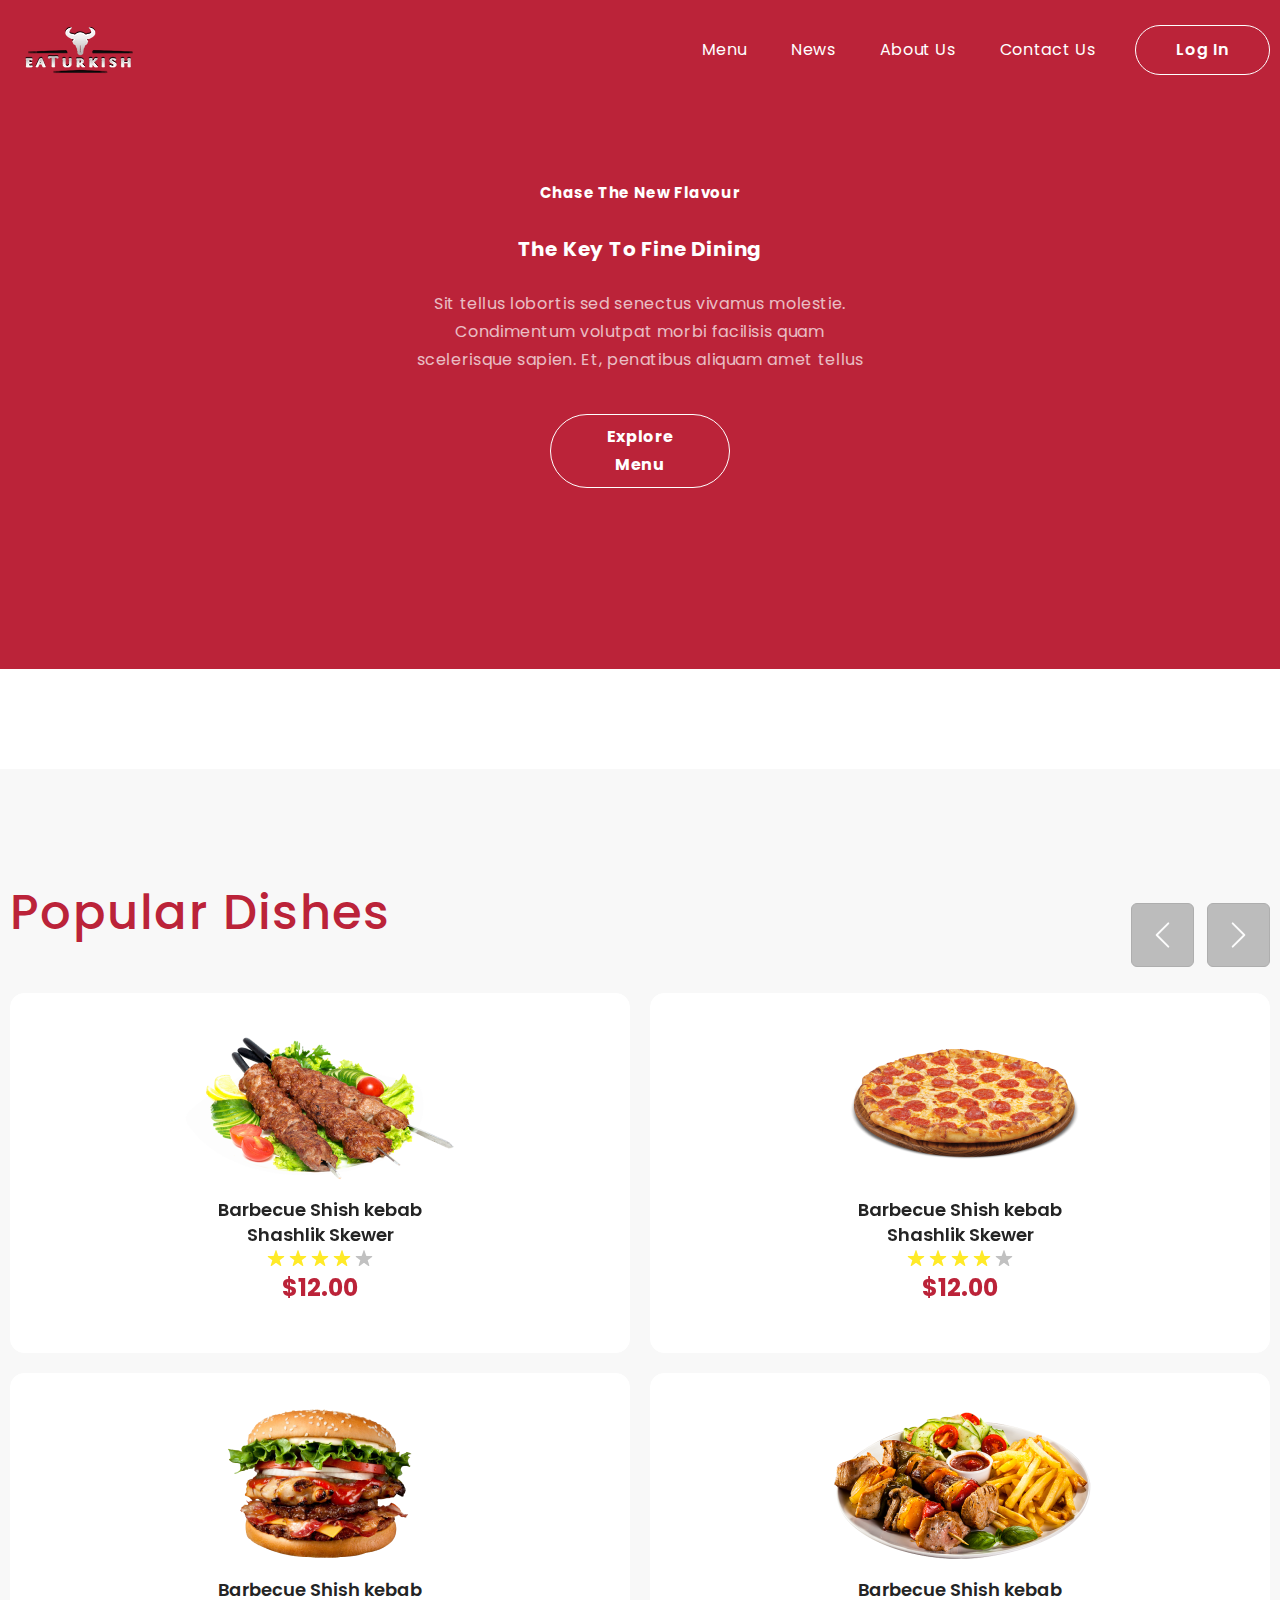
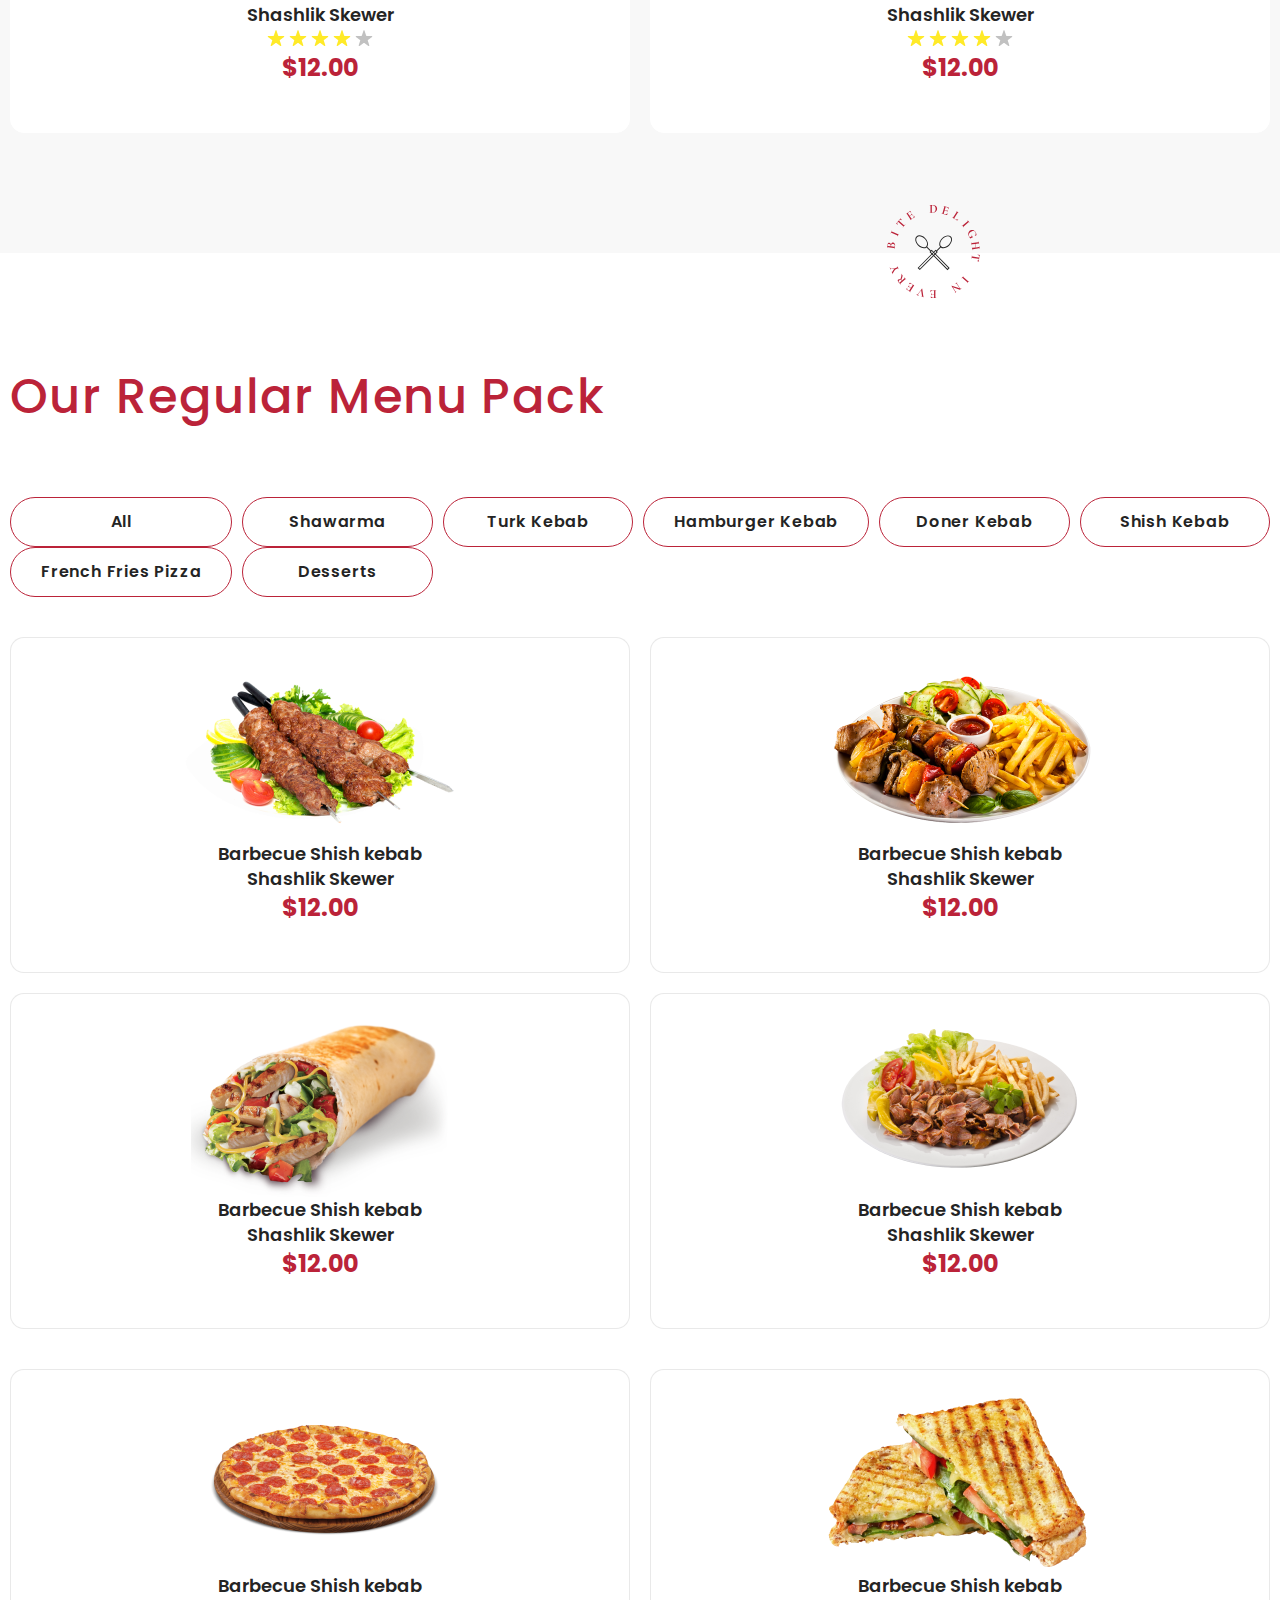
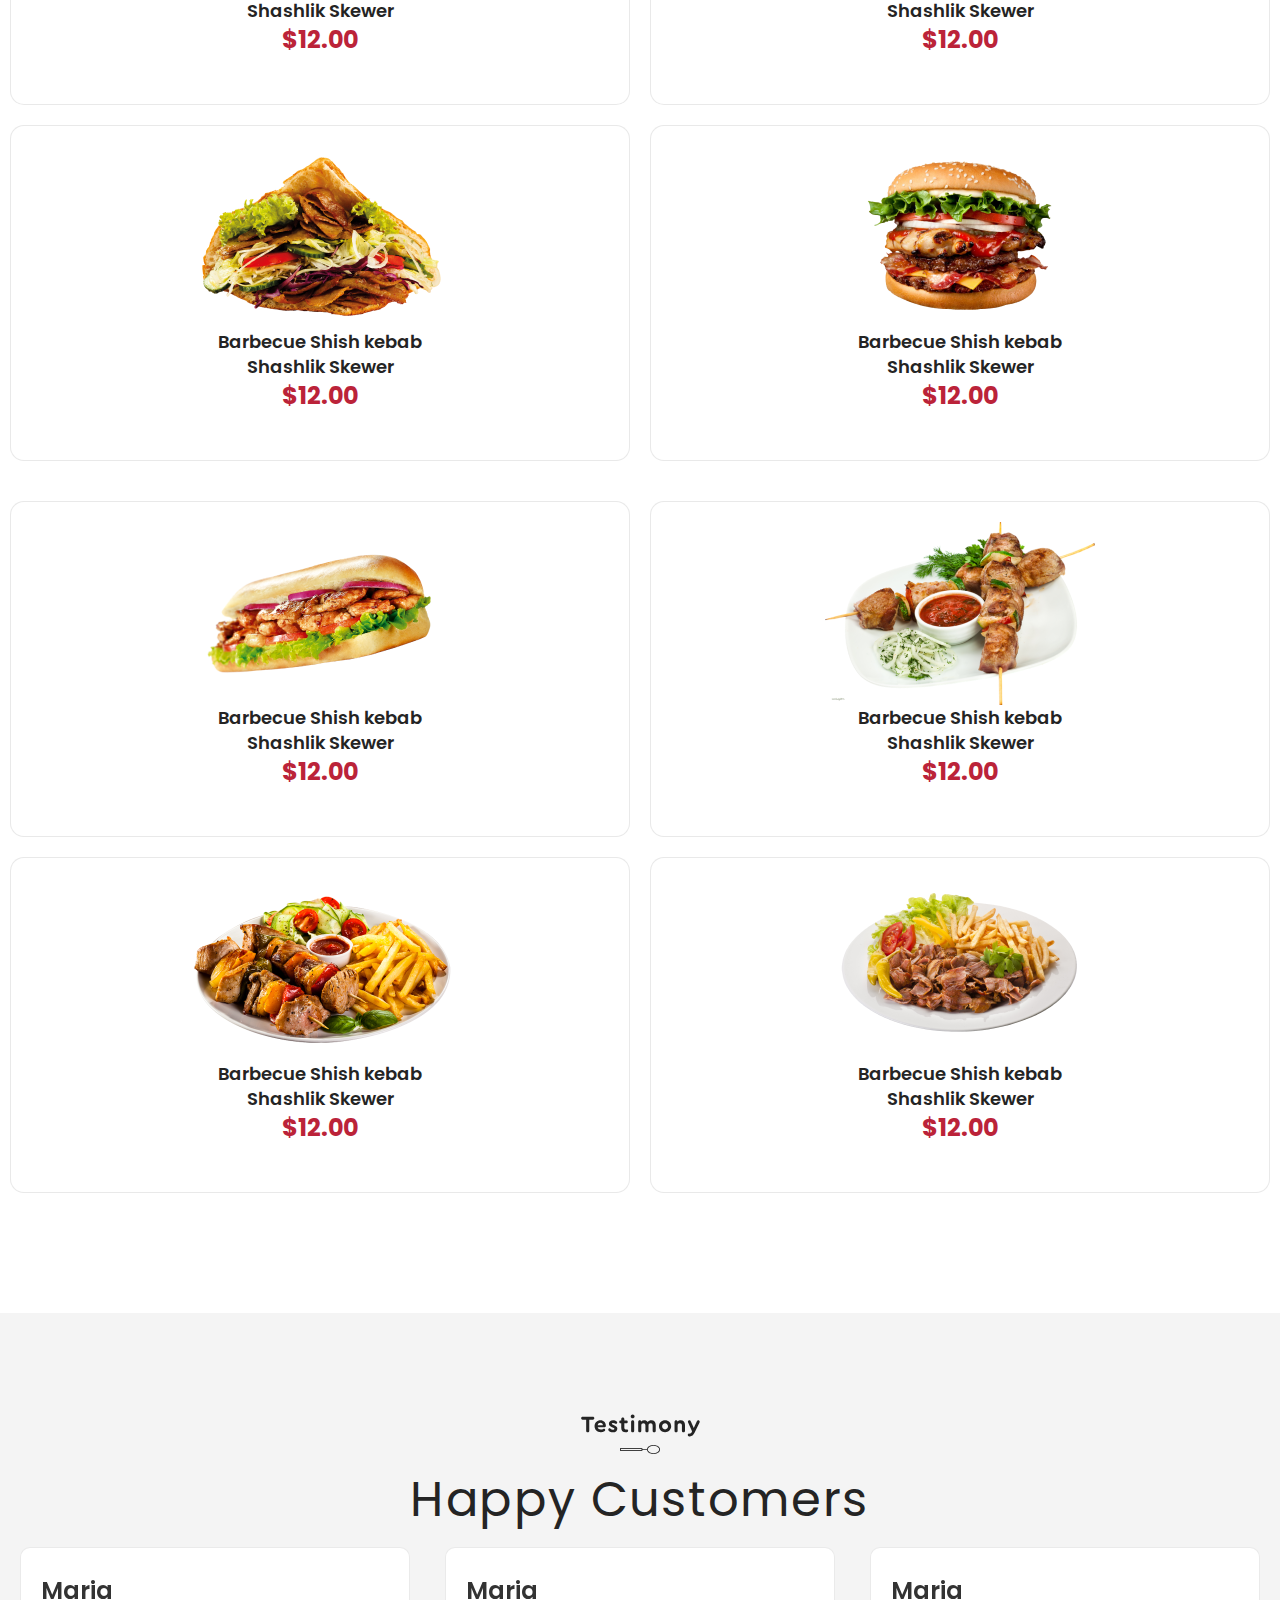
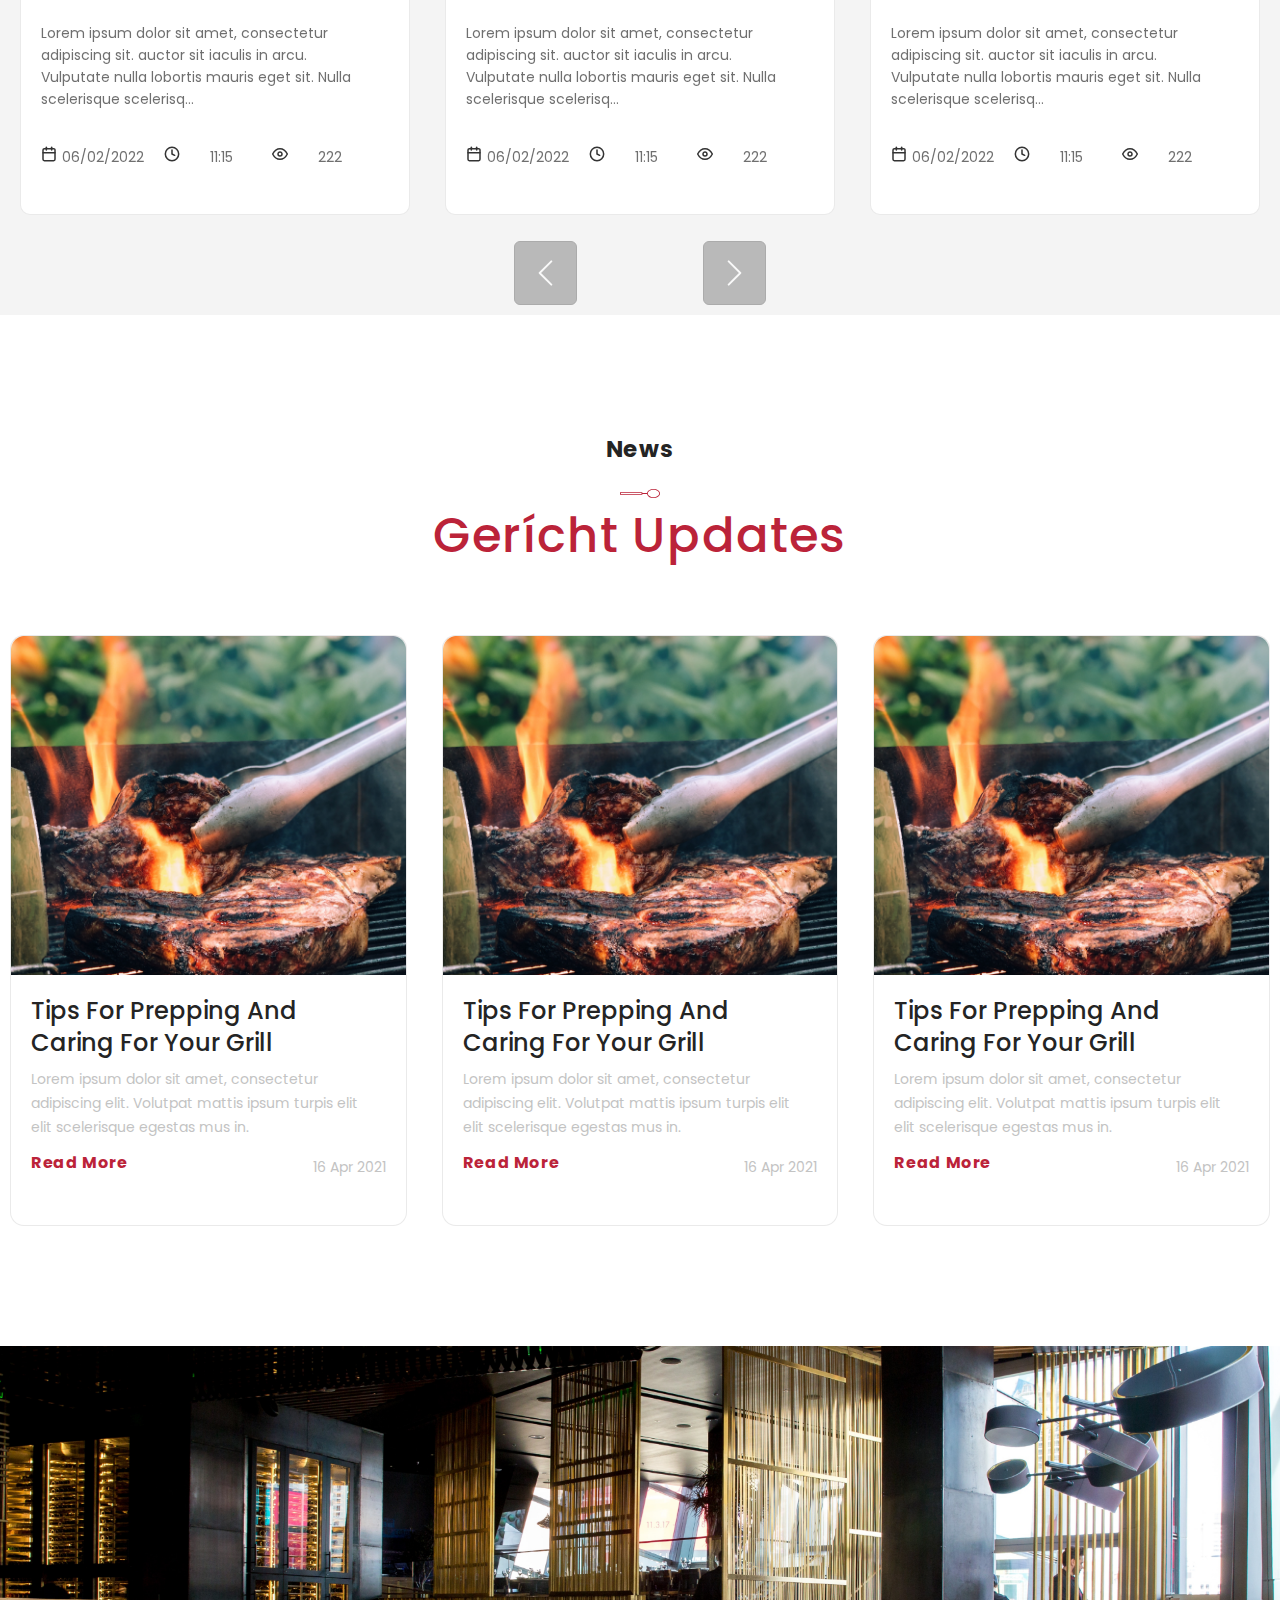
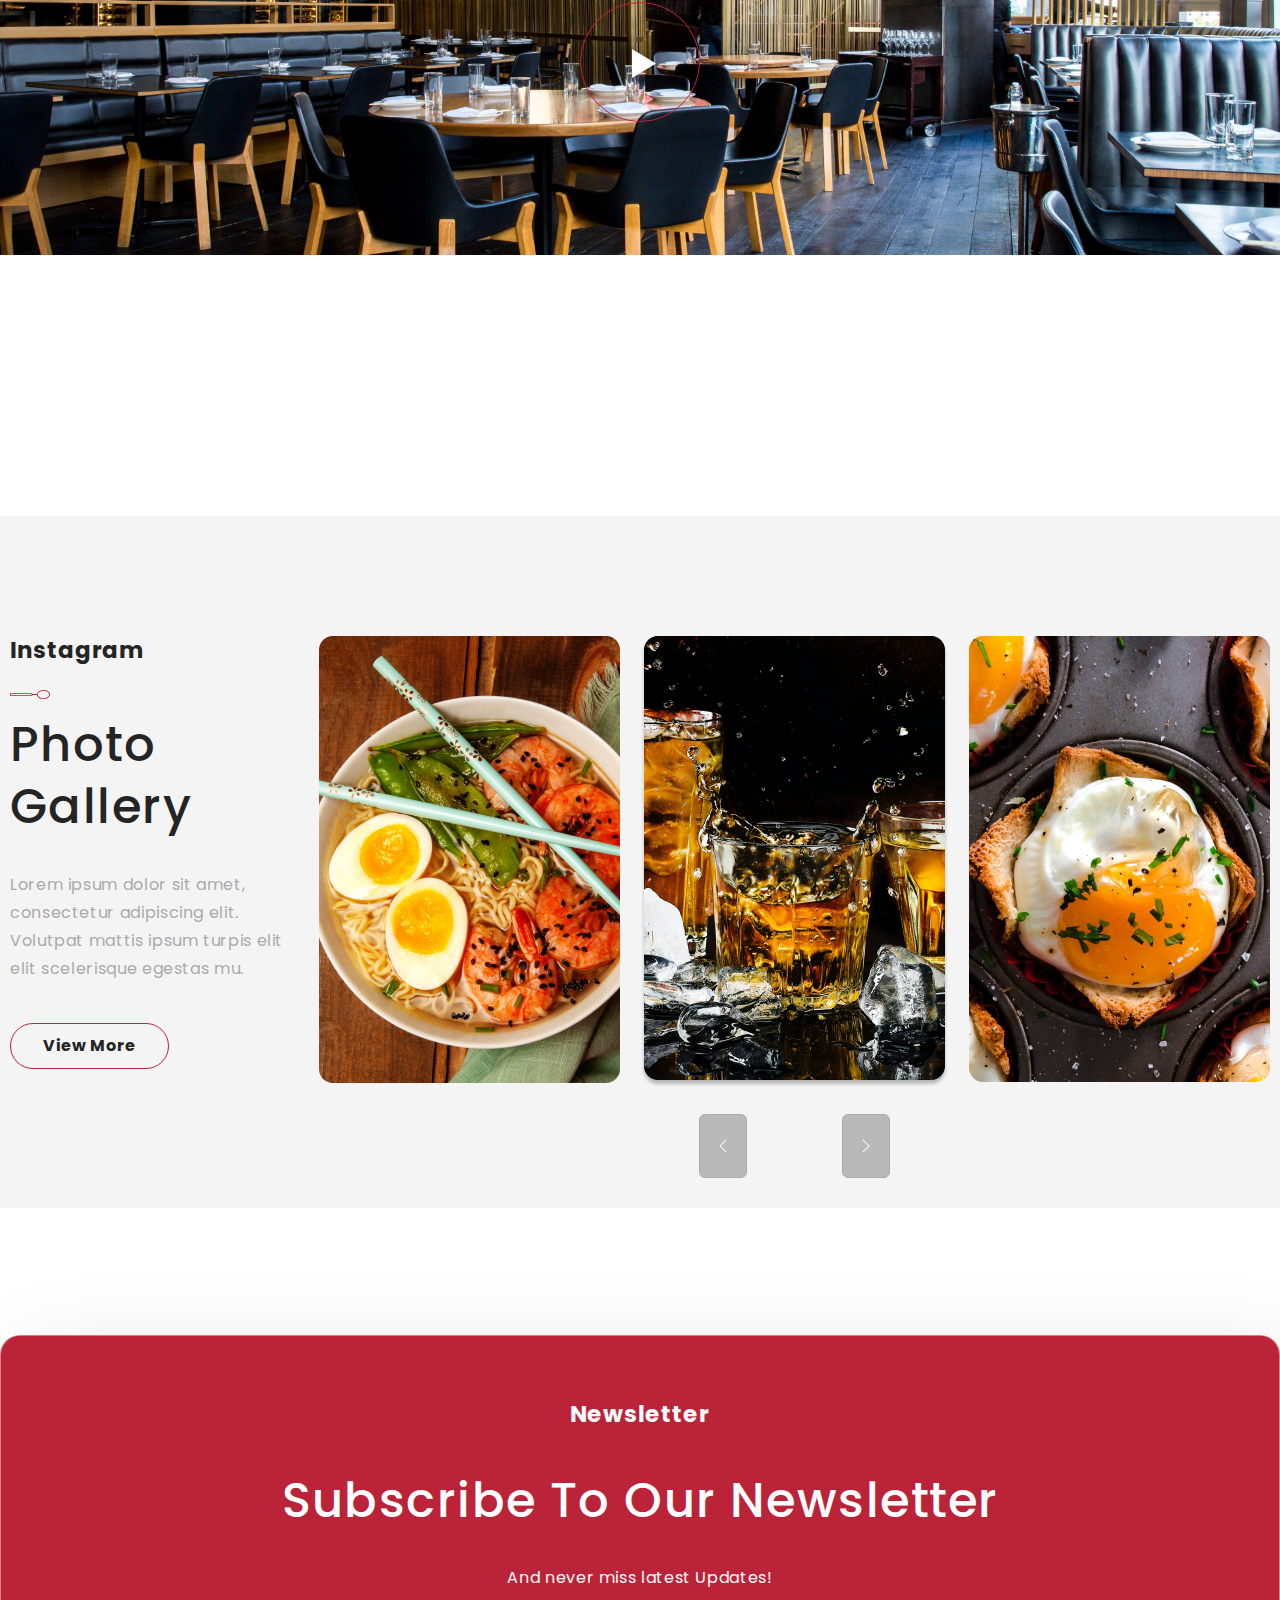
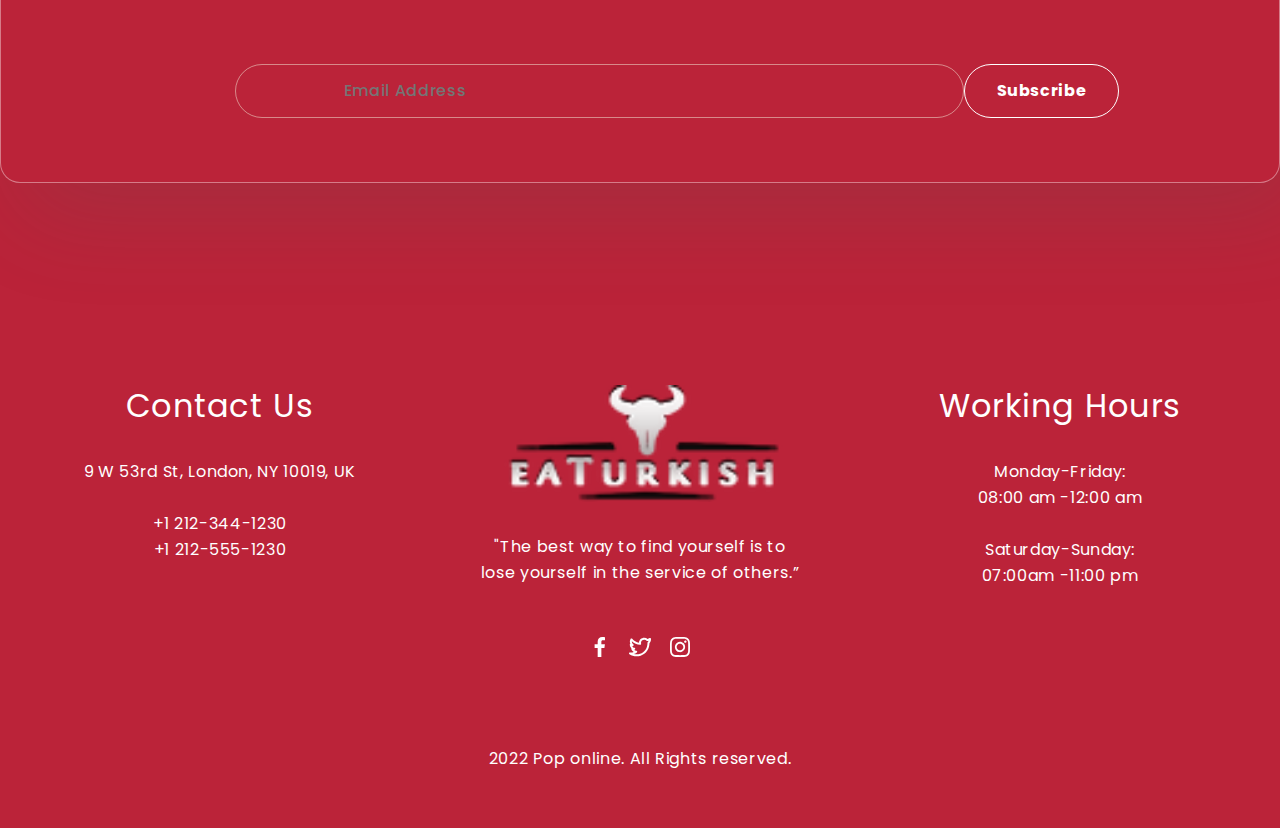
==== index.html @ dc269d5f "first commit" ====
<!DOCTYPE html>
<html lang="en">

<head>
    <meta charset="UTF-8">
    <meta http-equiv="X-UA-Compatible" content="IE=edge">
    <meta name="viewport" content="width=device-width, initial-scale=1.0">
    <title>Document</title>
    <link rel="stylesheet" href="proba/css/bootstrap.min.css">
    <link rel="stylesheet" href="css/index.css">
</head>

<body>
    <div id="loading">
        <div class="lds-roller">
            <div></div>
            <div></div>
            <div></div>
            <div></div>
            <div></div>
            <div></div>
            <div></div>
            <div></div>
        </div>
    </div>
    <header>
        <nav id="nav">
            <div class="container nav navbar-shrink">
                <div class="nav-l">
                    <a href="index.html">
                        <img src="images/logo.svg" alt="">
                    </a>
                </div>
                <div class="nav-r">
                    <div class="menus">
                        <a href="pages/menu.html">Menu</a>
                        <a href="pages/news.html">News</a>
                        <a href="pages/about.html">About Us</a>
                        <a href="pages/contact.html">Contact Us</a>
                    </div>
                    <button id="navbar-open">
                        <img src="images/menu.svg" alt="menu" />
                    </button>
                    <button class="log">Log in</button>
                </div>
                <div id="navbar-responsive">
                    <button id="navbar-close">
                        <img src="images/close.svg" alt="close">
                    </button>
                    <div class="menus-r">
                        <a href="pages/menu.html">Menu</a>
                        <a href="pages/news.html">News</a>
                        <a href="pages/about.html">About Us</a>
                        <a href="pages/contact.html">Contact Us</a>
                        <button class="log-1">Log in</button>
                    </div>
                </div>
            </div>
        </nav>
        <div class="container header">
            <div class="h-l">
                <h3>Chase the new Flavour</h3>
                <h1 class="klop">The key to Fine dining</h1>
                <p>Sit tellus lobortis sed senectus vivamus molestie. Condimentum volutpat morbi facilisis quam
                    scelerisque sapien. Et, penatibus aliquam amet tellus </p>
                <button>Explore Menu</button>
            </div>
            <div class="img-1">
                <img src="images/header.svg" alt="">
            </div>
        </div>
    </header>
    <main>
        <section class="sec-1">
            <div class="container">
                <p class="begin-sc">
                    Popular Dishes
                </p>
                <div id="carouselExampleIndicators" class="carousel slide custom-carousel" data-bs-ride="true">
                    <div class="carousel-inner">
                        <div class="carousel-item active">
                            <div class="cards">
                                <div class="card">
                                    <div class="img-2">
                                        <img src="images/card-1.png" alt="">
                                    </div>
                                    <p>Barbecue Shish kebab Shashlik Skewer</p>
                                    <div class="img-3">
                                        <img src="images/stars.svg" alt="">
                                    </div>
                                    <h1>$12.00</h1>
                                </div>
                                <div class="card">
                                    <div class="img-2">
                                        <img src="images/card-2.png" alt="">
                                    </div>
                                    <p>Barbecue Shish kebab Shashlik Skewer</p>
                                    <div class="img-3">
                                        <img src="images/stars.svg" alt="">
                                    </div>
                                    <h1>$12.00</h1>
                                </div>
                                <div class="card">
                                    <div class="img-2">
                                        <img src="images/card-3.png" alt="">
                                    </div>
                                    <p>Barbecue Shish kebab Shashlik Skewer</p>
                                    <div class="img-3">
                                        <img src="images/stars.svg" alt="">
                                    </div>
                                    <h1>$12.00</h1>
                                </div>
                                <div class="card">
                                    <div class="img-2">
                                        <img src="images/card-4.png" alt="">
                                    </div>
                                    <p>Barbecue Shish kebab Shashlik Skewer</p>
                                    <div class="img-3">
                                        <img src="images/stars.svg" alt="">
                                    </div>
                                    <h1>$12.00</h1>
                                </div>
                            </div>
                        </div>
                        <div class="carousel-item">
                            <div class="cards">
                                <div class="card">
                                    <div class="img-2">
                                        <img src="images/card-1.png" alt="">
                                    </div>
                                    <p>Barbecue Shish kebab Shashlik Skewer</p>
                                    <div class="img-3">
                                        <img src="images/stars.svg" alt="">
                                    </div>
                                    <h1>$12.00</h1>
                                </div>
                                <div class="card">
                                    <div class="img-2">
                                        <img src="images/card-2.png" alt="">
                                    </div>
                                    <p>Barbecue Shish kebab Shashlik Skewer</p>
                                    <div class="img-3">
                                        <img src="images/stars.svg" alt="">
                                    </div>
                                    <h1>$12.00</h1>
                                </div>
                                <div class="card">
                                    <div class="img-2">
                                        <img src="images/card-3.png" alt="">
                                    </div>
                                    <p>Barbecue Shish kebab Shashlik Skewer</p>
                                    <div class="img-3">
                                        <img src="images/stars.svg" alt="">
                                    </div>
                                    <h1>$12.00</h1>
                                </div>
                                <div class="card">
                                    <div class="img-2">
                                        <img src="images/card-4.png" alt="">
                                    </div>
                                    <p>Barbecue Shish kebab Shashlik Skewer</p>
                                    <div class="img-3">
                                        <img src="images/stars.svg" alt="">
                                    </div>
                                    <h1>$12.00</h1>
                                </div>
                            </div>
                        </div>
                        <div class="carousel-item">
                            <div class="cards">
                                <div class="card">
                                    <div class="img-2">
                                        <img src="images/card-1.png" alt="">
                                    </div>
                                    <p>Barbecue Shish kebab Shashlik Skewer</p>
                                    <div class="img-3">
                                        <img src="images/stars.svg" alt="">
                                    </div>
                                    <h1>$12.00</h1>
                                </div>
                                <div class="card">
                                    <div class="img-2">
                                        <img src="images/card-2.png" alt="">
                                    </div>
                                    <p>Barbecue Shish kebab Shashlik Skewer</p>
                                    <div class="img-3">
                                        <img src="images/stars.svg" alt="">
                                    </div>
                                    <h1>$12.00</h1>
                                </div>
                                <div class="card">
                                    <div class="img-2">
                                        <img src="images/card-3.png" alt="">
                                    </div>
                                    <p>Barbecue Shish kebab Shashlik Skewer</p>
                                    <div class="img-3">
                                        <img src="images/stars.svg" alt="">
                                    </div>
                                    <h1>$12.00</h1>
                                </div>
                                <div class="card">
                                    <div class="img-2">
                                        <img src="images/card-4.png" alt="">
                                    </div>
                                    <p>Barbecue Shish kebab Shashlik Skewer</p>
                                    <div class="img-3">
                                        <img src="images/stars.svg" alt="">
                                    </div>
                                    <h1>$12.00</h1>
                                </div>
                            </div>
                        </div>
                        <div class="carousel-item">
                            <div class="cards">
                                <div class="card">
                                    <div class="img-2">
                                        <img src="images/card-1.png" alt="">
                                    </div>
                                    <p>Barbecue Shish kebab Shashlik Skewer</p>
                                    <div class="img-3">
                                        <img src="images/stars.svg" alt="">
                                    </div>
                                    <h1>$12.00</h1>
                                </div>
                                <div class="card">
                                    <div class="img-2">
                                        <img src="images/card-2.png" alt="">
                                    </div>
                                    <p>Barbecue Shish kebab Shashlik Skewer</p>
                                    <div class="img-3">
                                        <img src="images/stars.svg" alt="">
                                    </div>
                                    <h1>$12.00</h1>
                                </div>
                                <div class="card">
                                    <div class="img-2">
                                        <img src="images/card-3.png" alt="">
                                    </div>
                                    <p>Barbecue Shish kebab Shashlik Skewer</p>
                                    <div class="img-3">
                                        <img src="images/stars.svg" alt="">
                                    </div>
                                    <h1>$12.00</h1>
                                </div>
                                <div class="card">
                                    <div class="img-2">
                                        <img src="images/card-4.png" alt="">
                                    </div>
                                    <p>Barbecue Shish kebab Shashlik Skewer</p>
                                    <div class="img-3">
                                        <img src="images/stars.svg" alt="">
                                    </div>
                                    <h1>$12.00</h1>
                                </div>
                            </div>
                        </div>
                    </div>
                    <button class="carousel-control-prev" type="button" data-bs-target="#carouselExampleIndicators"
                        data-bs-slide="prev">
                        <span class="carousel-control-prev-icon" aria-hidden="true"></span>
                        <span class="visually-hidden">Previous</span>
                    </button>
                    <button class="carousel-control-next" type="button" data-bs-target="#carouselExampleIndicators"
                        data-bs-slide="next">
                        <span class="carousel-control-next-icon" aria-hidden="true"></span>
                        <span class="visually-hidden">Next</span>
                    </button>
                </div>
                <img class="img-4" src="images/nimadur.svg" alt="">
        </section>
        <section class="sec-2">
            <div class="container cradds ">
                <p class="begin-sc">
                    Our Regular Menu Pack
                </p>
                <!-- <div>
                    <ul data-role="tabs" data-tabs-type="pills" data-expand="true">
                        <li><a href="#target_1">Profile</a></li>
                        <li><a href="#target_2">Editor</a></li>
                        <li><a href="#target_3">Billing</a></li>
                    </ul>
                    <div class="border bd-default no-border-top p-2">
                        <div id="_target_1">
                            A falsis, calceus altus racana.
                        </div>
                        <div id="_target_2">
                            The shield is a post-apocalyptic nanomachine.
                        </div>
                        <div id="_target_3">
                            Cream soup is just not the same without basil
                        </div>
                    </div>
                </div> -->
                <div class="tabs">
                    <button><a href="#">All</a></button>
                    <button><a href="#">Shawarma</a></button>
                    <button><a href="#">Turk Kebab</a></button>
                    <button><a href="#">Hamburger Kebab</a></button>
                    <button><a href="#">Doner kebab</a></button>
                    <button><a href="#">Shish kebab</a></button>
                    <button><a href="#">French fries Pizza</a></button>
                    <button><a href="#">Desserts</a></button>
                </div>
            </div>
            <div class="container">
                <div class="cards">
                    <div class="card card-2 ">
                        <div class="img-2">
                            <img src="images/card-1.png" alt="">
                        </div>
                        <p>Barbecue Shish kebab Shashlik Skewer</p>
                        <h1>$12.00</h1>
                    </div>
                    <div class="card card-2">
                        <div class="img-2">
                            <img src="images/card-4.png" alt="">
                        </div>
                        <p>Barbecue Shish kebab Shashlik Skewer</p>
                        <h1>$12.00</h1>
                    </div>
                    <div class="card card-2">
                        <div class="img-2">
                            <img src="images/card-5.png" alt="">
                        </div>
                        <p>Barbecue Shish kebab Shashlik Skewer</p>
                        <h1>$12.00</h1>
                    </div>
                    <div class="card card-2">
                        <div class="img-2">
                            <img src="images/card-6.png" alt="">
                        </div>
                        <p>Barbecue Shish kebab Shashlik Skewer</p>
                        <h1>$12.00</h1>
                    </div>
                </div>
                <div class="cards">
                    <div class="card card-2">
                        <div class="img-2">
                            <img src="images/card-2.png" alt="">
                        </div>
                        <p>Barbecue Shish kebab Shashlik Skewer</p>
                        <h1>$12.00</h1>
                    </div>
                    <div class="card card-2">
                        <div class="img-2">
                            <img src="images/card-7.png" alt="">
                        </div>
                        <p>Barbecue Shish kebab Shashlik Skewer</p>
                        <h1>$12.00</h1>
                    </div>
                    <div class="card card-2">
                        <div class="img-2">
                            <img src="images/card-8.png" alt="">
                        </div>
                        <p>Barbecue Shish kebab Shashlik Skewer</p>
                        <h1>$12.00</h1>
                    </div>
                    <div class="card card-2">
                        <div class="img-2">
                            <img src="images/card-3.png" alt="">
                        </div>
                        <p>Barbecue Shish kebab Shashlik Skewer</p>
                        <h1>$12.00</h1>
                    </div>
                </div>
                <div class="cards">
                    <div class="card card-2">
                        <div class="img-2">
                            <img src="images/card-9.png" alt="">
                        </div>
                        <p>Barbecue Shish kebab Shashlik Skewer</p>
                        <h1>$12.00</h1>
                    </div>
                    <div class="card card-2">
                        <div class="img-2">
                            <img src="images/card-10.png" alt="">
                        </div>
                        <p>Barbecue Shish kebab Shashlik Skewer</p>
                        <h1>$12.00</h1>
                    </div>
                    <div class="card card-2">
                        <div class="img-2">
                            <img src="images/card-4.png" alt="">
                        </div>
                        <p>Barbecue Shish kebab Shashlik Skewer</p>
                        <h1>$12.00</h1>
                    </div>
                    <div class="card card-2">
                        <div class="img-2">
                            <img src="images/card-6.png" alt="">
                        </div>
                        <p>Barbecue Shish kebab Shashlik Skewer</p>
                        <h1>$12.00</h1>
                    </div>
                </div>
            </div>
        </section>
        <section class="sec-3">
            <div class="container sdf">
                <div class="img-2">
                    <img src="images/testmony.svg" alt="">
                    <br>
                    <img src="images/loshka.png" alt="">
                </div>
                <p>Happy customers</p>
            </div>
            <div class="container">
                <div id="carouselExampleInterval" class="carousel slide custom-carousel" data-bs-ride="carousel">
                    <div class="carousel-inner">
                        <div class="carousel-item active" data-bs-interval="10000">
                            <div class="container cards-2">
                                <div class="card-3">
                                    <h1>Maria</h1>
                                    <p class="card-3__p">Lorem ipsum dolor sit amet, consectetur adipiscing sit. auctor
                                        sit iaculis in arcu.
                                        Vulputate
                                        nulla lobortis mauris eget sit. Nulla scelerisque scelerisq...</p>
                                    <div class="dates">
                                        <div>
                                            <img src="images/calendar.svg" alt="">
                                            <p>06/02/2022</p>
                                        </div>
                                        <div>
                                            <img src="images/clock.svg" alt="">
                                            <p>11:15</p>
                                        </div>
                                        <div>
                                            <img src="images/eye.svg" alt="">
                                            <p>222</p>
                                        </div>
                                    </div>
                                </div>
                                <div class="card-3">
                                    <h1>Maria</h1>
                                    <p class="card-3__p">Lorem ipsum dolor sit amet, consectetur adipiscing sit. auctor
                                        sit
                                        iaculis in
                                        arcu. Vulputate nulla lobortis mauris eget sit. Nulla scelerisque scelerisq...
                                    </p>
                                    <div class="dates">
                                        <div>
                                            <img src="images/calendar.svg" alt="">
                                            <p>06/02/2022</p>
                                        </div>
                                        <div>
                                            <img src="images/clock.svg" alt="">
                                            <p>11:15</p>
                                        </div>
                                        <div>
                                            <img src="images/eye.svg" alt="">
                                            <p>222</p>
                                        </div>
                                    </div>
                                </div>
                                <div class="card-3">
                                    <h1>Maria</h1>
                                    <p class="card-3__p">Lorem ipsum dolor sit amet, consectetur adipiscing sit. auctor
                                        sit iaculis in arcu.
                                        Vulputate
                                        nulla lobortis mauris eget sit. Nulla scelerisque scelerisq...</p>
                                    <div class="dates">
                                        <div>
                                            <img src="images/calendar.svg" alt="">
                                            <p>06/02/2022</p>
                                        </div>
                                        <div>
                                            <img src="images/clock.svg" alt="">
                                            <p>11:15</p>
                                        </div>
                                        <div>
                                            <img src="images/eye.svg" alt="">
                                            <p>222</p>
                                        </div>
                                    </div>
                                </div>
                            </div>
                        </div>
                        <div class="carousel-item" data-bs-interval="2000">
                            <div class="container cards-2">
                                <div class="card-3">
                                    <h1>Maria</h1>
                                    <p class="card-3__p">Lorem ipsum dolor sit amet, consectetur adipiscing sit. auctor
                                        sit iaculis in arcu.
                                        Vulputate
                                        nulla lobortis mauris eget sit. Nulla scelerisque scelerisq...</p>
                                    <div class="dates">
                                        <div>
                                            <img src="images/calendar.svg" alt="">
                                            <p>06/02/2022</p>
                                        </div>
                                        <div>
                                            <img src="images/clock.svg" alt="">
                                            <p>11:15</p>
                                        </div>
                                        <div>
                                            <img src="images/eye.svg" alt="">
                                            <p>222</p>
                                        </div>
                                    </div>
                                </div>
                                <div class="card-3">
                                    <h1>Maria</h1>
                                    <p class="card-3__p">Lorem ipsum dolor sit amet, consectetur adipiscing sit. auctor
                                        sit
                                        iaculis in
                                        arcu. Vulputate nulla lobortis mauris eget sit. Nulla scelerisque scelerisq...
                                    </p>
                                    <div class="dates">
                                        <div>
                                            <img src="images/calendar.svg" alt="">
                                            <p>06/02/2022</p>
                                        </div>
                                        <div>
                                            <img src="images/clock.svg" alt="">
                                            <p>11:15</p>
                                        </div>
                                        <div>
                                            <img src="images/eye.svg" alt="">
                                            <p>222</p>
                                        </div>
                                    </div>
                                </div>
                                <div class="card-3">
                                    <h1>Maria</h1>
                                    <p class="card-3__p">Lorem ipsum dolor sit amet, consectetur adipiscing sit. auctor
                                        sit iaculis in arcu.
                                        Vulputate
                                        nulla lobortis mauris eget sit. Nulla scelerisque scelerisq...</p>
                                    <div class="dates">
                                        <div>
                                            <img src="images/calendar.svg" alt="">
                                            <p>06/02/2022</p>
                                        </div>
                                        <div>
                                            <img src="images/clock.svg" alt="">
                                            <p>11:15</p>
                                        </div>
                                        <div>
                                            <img src="images/eye.svg" alt="">
                                            <p>222</p>
                                        </div>
                                    </div>
                                </div>
                            </div>
                        </div>
                        <div class="carousel-item">
                            <div class="container cards-2">
                                <div class="card-3">
                                    <h1>Maria</h1>
                                    <p class="card-3__p">Lorem ipsum dolor sit amet, consectetur adipiscing sit. auctor
                                        sit iaculis in arcu.
                                        Vulputate
                                        nulla lobortis mauris eget sit. Nulla scelerisque scelerisq...</p>
                                    <div class="dates">
                                        <div>
                                            <img src="images/calendar.svg" alt="">
                                            <p>06/02/2022</p>
                                        </div>
                                        <div>
                                            <img src="images/clock.svg" alt="">
                                            <p>11:15</p>
                                        </div>
                                        <div>
                                            <img src="images/eye.svg" alt="">
                                            <p>222</p>
                                        </div>
                                    </div>
                                </div>
                                <div class="card-3">
                                    <h1>Maria</h1>
                                    <p class="card-3__p">Lorem ipsum dolor sit amet, consectetur adipiscing sit. auctor
                                        sit
                                        iaculis in
                                        arcu. Vulputate nulla lobortis mauris eget sit. Nulla scelerisque scelerisq...
                                    </p>
                                    <div class="dates">
                                        <div>
                                            <img src="images/calendar.svg" alt="">
                                            <p>06/02/2022</p>
                                        </div>
                                        <div>
                                            <img src="images/clock.svg" alt="">
                                            <p>11:15</p>
                                        </div>
                                        <div>
                                            <img src="images/eye.svg" alt="">
                                            <p>222</p>
                                        </div>
                                    </div>
                                </div>
                                <div class="card-3">
                                    <h1>Maria</h1>
                                    <p class="card-3__p">Lorem ipsum dolor sit amet, consectetur adipiscing sit. auctor
                                        sit iaculis in arcu.
                                        Vulputate
                                        nulla lobortis mauris eget sit. Nulla scelerisque scelerisq...</p>
                                    <div class="dates">
                                        <div>
                                            <img src="images/calendar.svg" alt="">
                                            <p>06/02/2022</p>
                                        </div>
                                        <div>
                                            <img src="images/clock.svg" alt="">
                                            <p>11:15</p>
                                        </div>
                                        <div>
                                            <img src="images/eye.svg" alt="">
                                            <p>222</p>
                                        </div>
                                    </div>
                                </div>
                            </div>
                        </div>
                    </div>
                    <button class="carousel-control-prev prev" type="button" data-bs-target="#carouselExampleInterval"
                        data-bs-slide="prev">
                        <span class="carousel-control-prev-icon" aria-hidden="true"></span>
                        <span class="visually-hidden">Previous</span>
                    </button>
                    <button class="carousel-control-next next" type="button" data-bs-target="#carouselExampleInterval"
                        data-bs-slide="next">
                        <span class="carousel-control-next-icon" aria-hidden="true"></span>
                        <span class="visually-hidden">Next</span>
                    </button>
                </div>
            </div>
        </section>
        <section class="sec-4">
            <div class="container sec-4__header">
                <p>News</p>
                <div>
                    <img src="images/loshka.svg" alt="">
                </div>
                <h1>Gerícht updates</h1>
            </div>
            <div class="container cards-3">
                <div class="card-3">
                    <img src="images/card-11.png" alt="">
                    <div class="card-3__div">
                        <h1>tips for prepping and caring for your grill</h1>
                        <p>Lorem ipsum dolor sit amet, consectetur adipiscing elit. Volutpat mattis ipsum turpis elit
                            elit scelerisque egestas mus in.</p>
                        <div>
                            <a href="#">Read More</a>
                            <p>16 Apr 2021</p>
                        </div>
                    </div>
                </div>
                <div class="card-3">
                    <img src="images/card-11.png" alt="">
                    <div class="card-3__div">
                        <h1>tips for prepping and caring for your grill</h1>
                        <p>Lorem ipsum dolor sit amet, consectetur adipiscing elit. Volutpat mattis ipsum turpis elit
                            elit scelerisque egestas mus in.</p>
                        <div>
                            <a href="#">Read More</a>
                            <p>16 Apr 2021</p>
                        </div>
                    </div>
                </div>
                <div class="card-3">
                    <img src="images/card-11.png" alt="">
                    <div class="card-3__div">
                        <h1>tips for prepping and caring for your grill</h1>
                        <p>Lorem ipsum dolor sit amet, consectetur adipiscing elit. Volutpat mattis ipsum turpis elit
                            elit scelerisque egestas mus in.</p>
                        <div>
                            <a href="#">Read More</a>
                            <p>16 Apr 2021</p>
                        </div>
                    </div>
                </div>
            </div>
        </section>
        <section class="sec-5">
            <!-- Button trigger modal -->
            <div class="uhuadf">
                <button onclick="hide()" type="button" class="btn btn-primary img-play" data-bs-toggle="modal"
                    data-bs-target="#exampleModal">
                    <img src="images/Play.svg" alt="">
                </button>
            </div>

            <!-- Modal -->
            <div class="modal fade" id="exampleModal" tabindex="-1" aria-labelledby="exampleModalLabel"
                aria-hidden="true">
                <div class="modal-dialog">
                    <div class="modal-content">
                        <div class="modal-header">
                            <h1 class="modal-title fs-5" id="exampleModalLabel">Modal title</h1>
                            <button onclick="look()" type="button" class="btn-close" data-bs-dismiss="modal"
                                aria-label="Close"></button>
                        </div>
                        <div class="modal-body">
                            <img src="images/Video.png" alt="">
                        </div>
                        <div class="modal-footer">
                            <button onclick="look()" type="button" class="btn btn-secondary"
                                data-bs-dismiss="modal">Close</button>
                            <button onclick="look()" type="button" class="btn btn-primary" data-bs-dismiss="modal">Save
                                changes</button>
                        </div>
                    </div>
                </div>
            </div>
        </section>
        <section class="sec-6">
            <div class="cardisaf">
                <div class="container jnitr">
                    <div class="cardisaf-r">
                        <h4>Instagram</h4>
                        <img src="images/loshka.svg" alt="">
                        <h1>Photo Gallery</h1>
                        <p>Lorem ipsum dolor sit amet, consectetur adipiscing elit. Volutpat mattis ipsum turpis elit
                            elit scelerisque egestas mu.</p>
                        <button>View More</button>
                    </div>
                    <div class="cardisaf-l">
                        <div id="carouselExample" class="carousel slide custom-carousel">
                            <div class="carousel-inner ">
                                <div class="carousel-item active">
                                    <div class="card-img-10">
                                        <div>
                                            <img src="images/card-img-1.png" alt="">
                                            <img class="hover" src="images/Hover.svg" alt="">
                                        </div>
                                        <div>
                                            <img src="images/card-img-2.png" alt="">
                                            <img class="hover" src="images/Hover.svg" alt="">
                                        </div>
                                        <div>
                                            <img src="images/card-img-3.png" alt="">
                                            <img class="hover" src="images/Hover.svg" alt="">
                                        </div>
                                    </div>
                                </div>
                                <div class="carousel-item">
                                    <div class="card-img-10">
                                        <div>
                                            <img src="images/card-img-1.png" alt="">
                                            <img class="hover" src="images/Hover.svg" alt="">
                                        </div>
                                        <div>
                                            <img src="images/card-img-2.png" alt="">
                                            <img class="hover" src="images/Hover.svg" alt="">
                                        </div>
                                        <div>
                                            <img src="images/card-img-3.png" alt="">
                                            <img class="hover" src="images/Hover.svg" alt="">
                                        </div>
                                    </div>
                                </div>
                                <div class="carousel-item">
                                    <div class="card-img-10">
                                        <div>
                                            <img src="images/card-img-1.png" alt="">
                                            <img class="hover" src="images/Hover.svg" alt="">
                                        </div>
                                        <div>
                                            <img src="images/card-img-2.png" alt="">
                                            <img class="hover" src="images/Hover.svg" alt="">
                                        </div>
                                        <div>
                                            <img src="images/card-img-3.png" alt="">
                                            <img class="hover" src="images/Hover.svg" alt="">
                                        </div>
                                    </div>
                                </div>
                            </div>
                            <button class="carousel-control-prev prev" type="button" data-bs-target="#carouselExample"
                                data-bs-slide="prev">
                                <span class="carousel-control-prev-icon" aria-hidden="true"></span>
                                <span class="visually-hidden">Previous</span>
                            </button>
                            <button class="carousel-control-next next" type="button" data-bs-target="#carouselExample"
                                data-bs-slide="next">
                                <span class="carousel-control-next-icon" aria-hidden="true"></span>
                                <span class="visually-hidden">Next</span>
                            </button>
                        </div>
                    </div>
                </div>
            </div>
        </section>
    </main>
    <footer>
        <div class="container footer-b">
            <p>Newsletter</p>
            <h1>Subscribe to Our Newsletter</h1>
            <h4>And never miss latest Updates!</h4>
            <div>
                <input placeholder="Email Address" type="text">
                <button>Subscribe</button>
            </div>
        </div>
        <div class="footer-end">
            <div class="container jhsrgu">
                <div class="footer-card">
                    <h2>Contact Us</h2>
                    <p class="pading">9 W 53rd St, London, NY 10019, UK</p>
                    <p>+1 212-344-1230 <br>
                        +1 212-555-1230</p>
                </div>
                <div class="footer-card">
                    <img src="images/footer-logo.svg" alt="">
                    <p class="pading-2">"The best way to find yourself is to lose yourself in the service of others.”
                    </p>
                    <img src="images/Social media.svg" alt="">
                    <p class="ycgvhbj">2022 Pop online. All Rights reserved.</p>
                </div>
                <div class="footer-card">
                    <h2>Working Hours</h2>
                    <p class="pading">Monday-Friday: <br>
                        08:00 am -12:00 am</p>
                    <p>
                        Saturday-Sunday: <br>
                        07:00am -11:00 pm
                    </p>
                </div>
            </div>
        </div>
    </footer>
    <script src="main.js"></script>
    <script src="proba/js/bootstrap.bundle.min.js"></script>
</body>

</html>
---- css/index.css ----
@import url("https://fonts.googleapis.com/css2?family=Poppins&display=swap");
* {
  margin: 0;
  padding: 0;
  box-sizing: border-box;
}

a {
  text-decoration: none !important;
}

* {
  font-family: "Poppins", sans-serif;
}

nav {
  position: fixed;
  width: 100%;
  background-color: #BB2339;
  z-index: 1100000;
  padding: 25px 0;
}

.nav {
  display: flex !important;
  justify-content: space-between !important;
  align-items: center !important;
}
.nav .nav-r {
  display: flex;
  align-items: center;
}
.nav .nav-r button {
  display: flex;
  flex-direction: row;
  justify-content: center;
  align-items: center;
  padding: 10px 40px;
  font-weight: 600;
  font-size: 16px;
  line-height: 175%;
  /* identical to box height, or 28px */
  letter-spacing: 0.05em;
  text-transform: capitalize;
  color: #FFFFFF;
  background-color: transparent;
  border: 1px solid #FFFFFF;
  border-radius: 100px;
}
.nav .nav-r button:hover {
  transition: 0.5s;
  background-color: #FFFFFF;
  color: #BB2339;
}
.nav .nav-r .menus a {
  padding-right: 40px;
  font-weight: 400;
  font-size: 16px;
  line-height: 22px;
  /* identical to box height */
  letter-spacing: 0.04em;
  color: #FFFFFF;
}

#navbar-responsive {
  position: fixed;
  top: 0;
  bottom: 0;
  left: -100%;
  height: 100vh;
  width: 100%;
  flex-direction: column;
  justify-content: center;
  align-items: center;
  background-color: #BB2339;
  transition: 0.5s;
}
#navbar-responsive a {
  color: #FFFFFF;
}

@media (max-width: 772px) {
  .menus a {
    display: none;
  }
  #navbar-open {
    display: block !important;
  }
  .log-1 {
    display: none !important;
  }
}
@media (max-width: 470px) {
  .log {
    display: none !important;
  }
}
.log-1 {
  display: flex;
  flex-direction: row;
  justify-content: center;
  align-items: center;
  padding: 10px 40px;
  font-weight: 600;
  font-size: 16px;
  line-height: 175%;
  /* identical to box height, or 28px */
  letter-spacing: 0.05em;
  text-transform: capitalize;
  color: #FFFFFF;
  background-color: transparent;
  border: 1px solid #FFFFFF;
  border-radius: 100px;
}

.log-1:hover {
  transition: 0.5s;
  background-color: #FFFFFF;
  color: #BB2339;
}

#navbar-close {
  border: none;
  background: transparent;
  max-width: 48px;
  padding-left: 80%;
}

#navbar-open {
  display: none;
  border: none;
  background: transparent;
}

.menus-r {
  display: flex;
  flex-direction: column;
  align-items: center;
  justify-content: center;
}
.menus-r a {
  font-size: 50px;
  padding-bottom: 20px;
}

main {
  padding-top: 100px;
}

.footer-b {
  background: #BB2339;
  border: 1px solid rgba(255, 255, 255, 0.4);
  box-shadow: 22px 30px 95px 1px rgba(86, 86, 86, 0.2);
  border-radius: 20px;
  position: absolute;
  top: 7px;
  z-index: 987;
  right: 0;
  left: 0;
}
.footer-b img {
  width: 100% !important;
}
.footer-b p {
  padding-top: 64px;
  font-weight: 700;
  font-size: 23px;
  line-height: 130%;
  /* identical to box height, or 30px */
  letter-spacing: 0.04em;
  text-transform: capitalize;
  font-feature-settings: "tnum" on, "lnum" on;
  /* FFFFFF */
  color: #FFFFFF;
}
.footer-b h1 {
  padding: 24px 0;
  font-weight: 500;
  font-size: 48px;
  line-height: 130%;
  /* or 62px */
  letter-spacing: 0.03em;
  text-transform: capitalize;
  font-feature-settings: "tnum" on, "lnum" on;
  color: #FFFFFF;
}
.footer-b h4 {
  font-weight: 400;
  font-size: 16px;
  line-height: 175%;
  /* identical to box height, or 28px */
  letter-spacing: 0.04em;
  color: #FFFFFF;
  padding-bottom: 64px;
}
.footer-b div {
  display: flex;
  max-width: 811px;
  margin: 0 auto;
  padding-bottom: 64px;
  justify-content: space-between;
}
.footer-b div input {
  border: 1px solid rgba(245, 239, 219, 0.5);
  border-radius: 100px;
  padding: 12px 400px 12px 12px;
  font-weight: 500;
  font-size: 16px;
  line-height: 175%;
  /* identical to box height, or 28px */
  text-align: center;
  letter-spacing: 0.04em;
  text-transform: capitalize;
  font-feature-settings: "tnum" on, "lnum" on;
  /* AAAAAA */
  color: #AAAAAA;
  background-color: transparent;
}
.footer-b div button {
  background-color: transparent;
  font-weight: 700;
  font-size: 16px;
  line-height: 175%;
  /* identical to box height, or 28px */
  letter-spacing: 0.04em;
  color: #FFFFFF;
  border: 1px solid #FFFFFF;
  border-radius: 100px;
  padding: 12px 32px;
}
.footer-b div button:hover {
  background-color: #fff;
  color: #BB2339;
  transition: 0.5s;
}

footer {
  position: relative;
  padding-top: 340px;
}

.footer-b * {
  text-align: center;
}

.footer-end {
  padding-top: 317px;
  position: relative;
  background-color: #BB2339;
}
.footer-end .footer-card h2 {
  font-weight: 400;
  font-size: 32px;
  line-height: 130%;
  /* identical to box height, or 42px */
  letter-spacing: 0.04em;
  text-transform: capitalize;
  font-feature-settings: "tnum" on, "lnum" on;
  color: #FFFFFF;
}
.footer-end .footer-card p {
  font-weight: 400;
  font-size: 16px;
  line-height: 26px;
  /* or 162% */
  letter-spacing: 0.04em;
  color: #FFFFFF;
}

.jhsrgu {
  display: grid;
  grid-template-columns: repeat(3, 1fr);
}

.footer-end * {
  text-align: center;
}

.pading {
  padding: 24px 0 10px;
}

.pading-2 {
  padding: 32px 47px;
}

.ycgvhbj {
  padding: 87px 0 40px;
}

@media (max-width: 800px) {
  .footer-b div {
    flex-direction: column;
    text-align: center;
  }
  .footer-b div input {
    width: 100%;
    padding: 0;
  }
  .footer-b div button {
    width: 144px;
    max-width: 144px;
    margin: 20px auto 0;
  }
  .jhsrgu {
    display: grid;
    grid-template-columns: repeat(2, 1fr) !important;
  }
}
@media (max-width: 600px) {
  .jhsrgu {
    grid-template-columns: 1fr !important;
  }
}
.container {
  max-width: 1300px !important;
  margin: 0 auto !important;
  padding: 0 10px !important;
}

header {
  background-color: #BB2339;
}
header .header {
  padding: 183px 0 137px !important;
  display: flex;
  justify-content: space-between;
  align-items: center;
}
header .header .h-l h3 {
  font-weight: 700;
  font-size: 23px;
  line-height: 130%;
  /* identical to box height, or 30px */
  letter-spacing: 0.04em;
  text-transform: capitalize;
  font-feature-settings: "tnum" on, "lnum" on;
  color: #FFFFFF;
}
header .header .h-l h1 {
  padding: 25px 0 20px;
  font-weight: 700;
  font-size: 90px;
  line-height: 130%;
  /* or 117px */
  letter-spacing: 0.04em;
  text-transform: capitalize;
  color: #FFFFFF;
}
header .header .h-l p {
  max-width: 453px;
  font-weight: 400;
  font-size: 16px;
  line-height: 175%;
  /* or 28px */
  letter-spacing: 0.04em;
  color: #FFFFFF;
  opacity: 0.7;
  padding-bottom: 40px;
}
header .header .h-l button {
  display: flex;
  flex-direction: column;
  justify-content: center;
  align-items: center;
  padding: 8px 32px;
  background: transparent;
  border: 1px solid #FFFFFF;
  border-radius: 100px;
  font-weight: 700;
  font-size: 16px;
  line-height: 175%;
  /* identical to box height, or 28px */
  letter-spacing: 0.04em;
  color: #FFFFFF;
}
header .header .h-l button:hover {
  transition: 0.5s;
  background-color: #fff;
  color: #BB2339;
}

.sec-1 {
  padding: 120px 0;
  background: #F8F8F8;
  position: relative;
}

.begin-sc {
  font-weight: 500;
  font-size: 48px;
  line-height: 48px;
  /* identical to box height */
  letter-spacing: 0.03em;
  text-transform: capitalize;
  font-feature-settings: "tnum" on, "lnum" on;
  /* qizil */
  color: #BB2339;
}

.cards {
  display: grid;
  grid-template-columns: repeat(4, 1fr);
  grid-column-gap: 20px;
  padding-top: 40px;
}
.cards .card {
  padding: 20px 20px 40px;
  background: #FFFFFF;
  border-color: #FFFFFF;
  border-radius: 14px;
}
.cards .card p {
  font-weight: 600;
  font-size: 18px;
  line-height: 25px;
  color: #242424;
  max-width: 270px;
}
.cards .card h1 {
  font-weight: 700;
  font-size: 24px;
  line-height: 33px;
  color: #BB2339;
}
.cards .card * {
  text-align: center;
}

.custom-carousel .carousel-indicators [data-bs-target] {
  width: 30px;
  height: 30px;
  border: 1px solid transparent;
  border-radius: 10px 10px;
  transition: opacity 0.6s ease, width 0.5s ease;
}
.custom-carousel .carousel-indicators .active {
  width: 100px;
  opacity: 1;
}
.custom-carousel .carousel-control-next,
.custom-carousel .carousel-control-prev {
  top: -50px;
  bottom: auto;
  padding: 15px;
  width: 5%;
  border: 1px solid #646464;
  background-color: grey;
  border-radius: 6px;
}
.custom-carousel .carousel-control-next span,
.custom-carousel .carousel-control-prev span {
  color: #000;
}
.custom-carousel .carousel-control-next {
  right: 0;
}
.custom-carousel .carousel-control-prev {
  left: auto;
  right: 6%;
}

.img-4 {
  position: absolute;
  right: 300px;
  bottom: -45px;
  top: auto;
}

.cradds {
  padding: 120px 0;
}

.card-2 {
  background: #FFFFFF;
  border: 1px solid rgba(36, 36, 36, 0.1) !important;
  border-radius: 14px;
}

.tabs {
  padding-top: 60px;
  display: grid;
  grid-template-columns: repeat(8, 1fr);
  grid-column-gap: 10px;
}
.tabs button {
  border: 1px solid #BB2339;
  border-radius: 100px;
  background-color: transparent;
  padding: 10px 30px;
}
.tabs button a {
  white-space: nowrap;
  font-weight: 600;
  font-size: 16px;
  line-height: 175%;
  letter-spacing: 0.05em;
  text-transform: capitalize;
  color: #242424;
}
.tabs button:hover {
  background: #BB2339;
  /* qizil */
  transition: 0.5s;
  border: 1px solid #BB2339;
  border-radius: 100px;
}
.tabs button:hover a {
  color: #FFFFFF;
  transition: 0.5s;
}

.sdf * {
  text-align: center;
}

.sdf p {
  padding-top: 8px;
  font-weight: 400;
  font-size: 48px;
  line-height: 130%;
  /* or 62px */
  letter-spacing: 0.03em;
  text-transform: capitalize;
  font-feature-settings: "tnum" on, "lnum" on;
  color: #242424;
}

.sec-3 {
  padding: 100px 0;
  background: #F4F4F4;
}

.sec-2 {
  padding: 120px 0;
}

.cards-2 {
  display: grid;
  grid-template-columns: repeat(3, 1fr);
  grid-column-gap: 35px;
  padding-top: 60px;
}

.card-3 {
  background: #FFFFFF;
  border: 1px solid rgba(51, 51, 51, 0.1);
  border-radius: 10px;
  padding: 30px 50px 30px 20px;
}
.card-3 .card-3__p {
  padding: 10px 0 20px;
}
.card-3 p {
  font-weight: 400;
  font-size: 14px;
  line-height: 22px;
  /* or 157% */
  color: #333333;
  opacity: 0.7;
  max-width: 340px;
}
.card-3 h1 {
  font-weight: 600;
  font-size: 24px;
  line-height: 26px;
  /* identical to box height, or 108% */
  color: #333333;
}
.card-3 .dates {
  display: grid;
  grid-template-columns: repeat(3, 1fr);
  grid-column-gap: 20px;
}
.card-3 .dates div {
  display: grid;
  grid-template-columns: repeat(2, 1fr);
  grid-column-gap: 5px;
}

.next,
.prev {
  top: auto !important;
  bottom: -90px !important;
  padding: 15px;
  width: 5%;
  border: 1px solid #646464;
  background-color: black;
  border-radius: 6px;
}
.next span,
.prev span {
  color: #000;
}

.next {
  right: 40% !important;
}

.prev {
  left: 40% !important;
}

.sec-4 {
  padding: 120px 0;
}
.sec-4 .sec-4__header * {
  text-align: center;
}
.sec-4 .sec-4__header p {
  font-weight: 700;
  font-size: 23px;
  line-height: 130%;
  /* identical to box height, or 30px */
  letter-spacing: 0.04em;
  text-transform: capitalize;
  font-feature-settings: "tnum" on, "lnum" on;
  color: #242424;
}
.sec-4 .sec-4__header h1 {
  font-weight: 500;
  font-size: 48px;
  line-height: 130%;
  /* or 62px */
  letter-spacing: 0.03em;
  text-transform: capitalize;
  font-feature-settings: "tnum" on, "lnum" on;
  /* qizil */
  color: #BB2339;
}
.sec-4 .cards-3 {
  display: grid;
  grid-template-columns: repeat(3, 1fr);
  grid-column-gap: 35px;
  padding-top: 60px !important;
}
.sec-4 .cards-3 .card-3 {
  border-radius: 14px;
  padding: 0;
}
.sec-4 .cards-3 .card-3 img {
  width: 100% !important;
}
.sec-4 .cards-3 .card-3 .card-3__div {
  padding: 20px 20px 30px;
}
.sec-4 .cards-3 .card-3 .card-3__div h1 {
  font-weight: 500;
  font-size: 24px;
  line-height: 32px;
  /* or 133% */
  text-transform: capitalize;
  font-feature-settings: "tnum" on, "lnum" on;
  color: #242424;
}
.sec-4 .cards-3 .card-3 .card-3__div p {
  font-weight: 400;
  font-size: 14px;
  line-height: 24px;
  /* or 171% */
  /* AAAAAA */
  color: #AAAAAA;
}
.sec-4 .cards-3 .card-3 .card-3__div a {
  font-weight: 700;
  font-size: 16px;
  line-height: 16px;
  /* identical to box height */
  letter-spacing: 0.04em;
  /* qizil */
  color: #BB2339;
}
.sec-4 .cards-3 .card-3 .card-3__div div {
  display: flex;
  justify-content: space-between;
}

.modal-body img {
  width: 460px;
}

.sec-5 {
  background-image: url(../../images/bgc-5.png);
  background-size: 100vw;
  height: 650px;
  background-repeat: no-repeat;
  position: relative;
}

.img-play {
  background-color: transparent !important;
  border: none !important;
}

.uhuadf {
  text-align: center;
  min-width: 120px;
  padding: 250px 0;
}

.sec-6 {
  padding: 120px 0px;
}
.sec-6 .cardisaf {
  background: #F4F4F4;
  padding: 120px 0;
}
.sec-6 .cardisaf .cardisaf-r h4 {
  padding-bottom: 8px;
  font-weight: 700;
  font-size: 23px;
  line-height: 130%;
  /* identical to box height, or 30px */
  letter-spacing: 0.04em;
  text-transform: capitalize;
  font-feature-settings: "tnum" on, "lnum" on;
  color: #242424;
}
.sec-6 .cardisaf .cardisaf-r h1 {
  padding-top: 8px;
  font-weight: 500;
  font-size: 48px;
  line-height: 130%;
  /* or 62px */
  letter-spacing: 0.03em;
  text-transform: capitalize;
  font-feature-settings: "tnum" on, "lnum" on;
  color: #242424;
}
.sec-6 .cardisaf .cardisaf-r p {
  padding: 24px 0;
  font-weight: 400;
  font-size: 16px;
  line-height: 175%;
  /* or 28px */
  letter-spacing: 0.04em;
  color: #AAAAAA;
  max-width: 493px;
}
.sec-6 .cardisaf .cardisaf-r button {
  font-weight: 700;
  font-size: 16px;
  line-height: 175%;
  /* identical to box height, or 28px */
  letter-spacing: 0.04em;
  color: #242424;
  border: 1px solid #BB2339;
  border-radius: 100px;
  padding: 8px 32px;
  background: transparent;
}
.sec-6 .cardisaf .cardisaf-r button:hover {
  transition: 0.3s;
  background: #BB2339;
  color: white;
  border: 1px solid #BB2339;
}
.sec-6 .cardisaf .cardisaf-l {
  padding-left: 20px;
}

.card-img-10 {
  display: grid;
  grid-template-columns: repeat(3, 1fr);
  grid-column-gap: 20px;
  max-width: 967px;
  margin: 0 auto;
}

.jnitr {
  display: flex;
  justify-content: space-between;
}

.card-img-10 div {
  position: relative;
}
.card-img-10 div .hover {
  opacity: 0;
  position: absolute;
  z-index: 99999;
  top: 0;
  bottom: 0;
  left: 0;
  right: 0;
  width: 100%;
}
.card-img-10 div .hover:hover {
  opacity: 0.8;
  transition: 0.5s;
}

@media (max-width: 1300px) {
  .header {
    flex-direction: column;
  }
  .header .h-l p {
    margin: 0 auto;
  }
  .header .h-l button {
    max-width: 180px;
    margin: 0 auto;
    margin-bottom: 20px;
  }
  .header .h-l h3 {
    font-size: 15px !important;
  }
  .header img {
    width: 100%;
  }
  .klop {
    font-size: 20px !important;
  }
  .header * {
    text-align: center;
  }
  .cards {
    display: grid;
    grid-template-columns: repeat(2, 1fr);
    grid-row-gap: 20px;
  }
  .cards .card p {
    text-align: center;
    max-width: 270px;
    margin: 0 auto;
  }
  .tabs {
    display: grid;
    grid-template-columns: repeat(6, 1fr);
  }
}
@media (max-width: 1200px) {
  .tabs {
    grid-template-columns: repeat(4, 1fr);
    grid-row-gap: 10px;
  }
  .uhuadf {
    padding: 150px 0;
  }
  .jnitr {
    flex-direction: column;
  }
  .jnitr p {
    margin: 0 auto;
  }
  .cardisaf-r {
    padding-bottom: 20px;
  }
  .jnitr * {
    text-align: center;
  }
}
@media (max-width: 1000px) {
  .card-img-10 {
    width: 100%;
    display: grid;
    grid-template-columns: repeat(2, 1fr);
  }
}
@media (max-width: 800px) {
  .uhuadf {
    padding: 100px 0 !important;
  }
}
@media (max-width: 700px) {
  .card-img-10 {
    display: grid;
    grid-template-columns: repeat(1, 1fr);
  }
  .tabs {
    grid-template-columns: repeat(2, 1fr);
  }
  .cards-3 {
    display: grid;
    grid-template-columns: repeat(2, 1fr) !important;
  }
}
@media (max-width: 570px) {
  .cards {
    grid-template-columns: 1fr;
  }
  .tabs {
    grid-template-columns: 1fr !important;
  }
  .cards-3 {
    display: grid;
    grid-template-columns: repeat(1, 1fr) !important;
  }
}
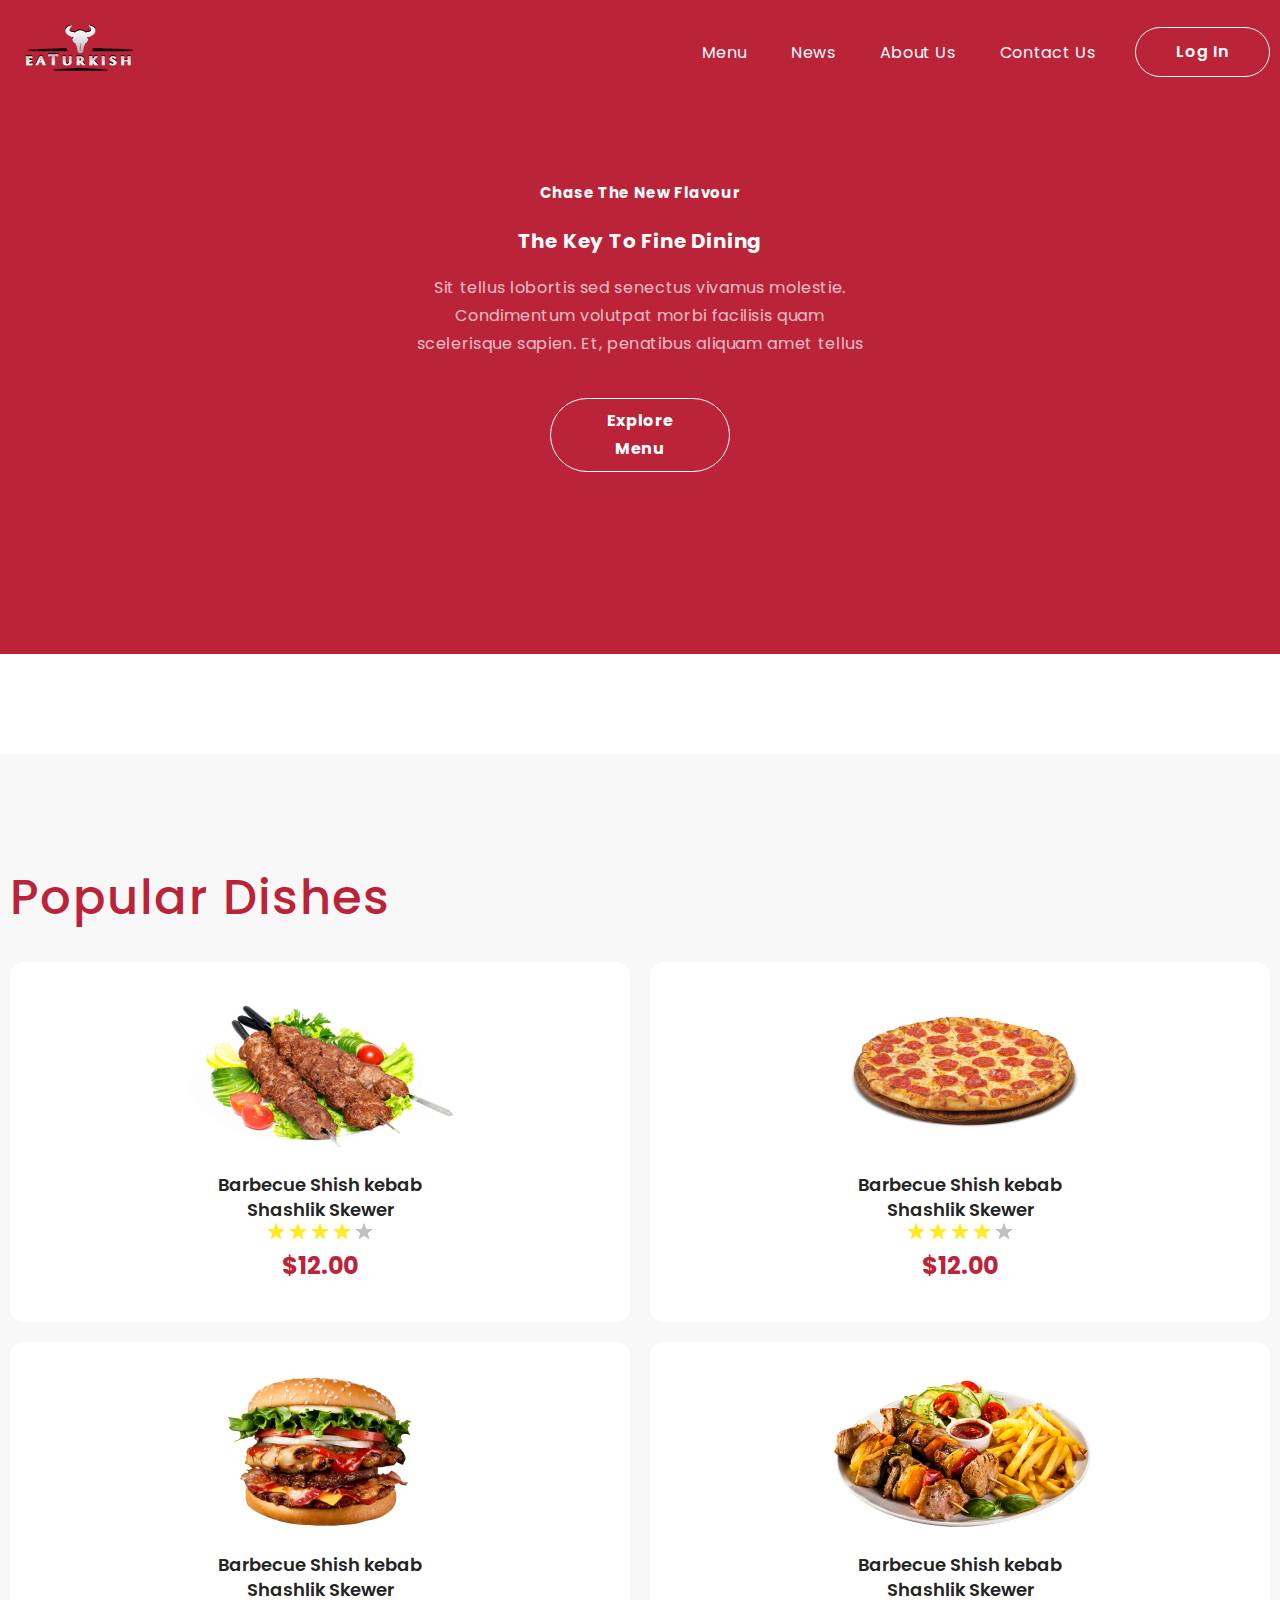
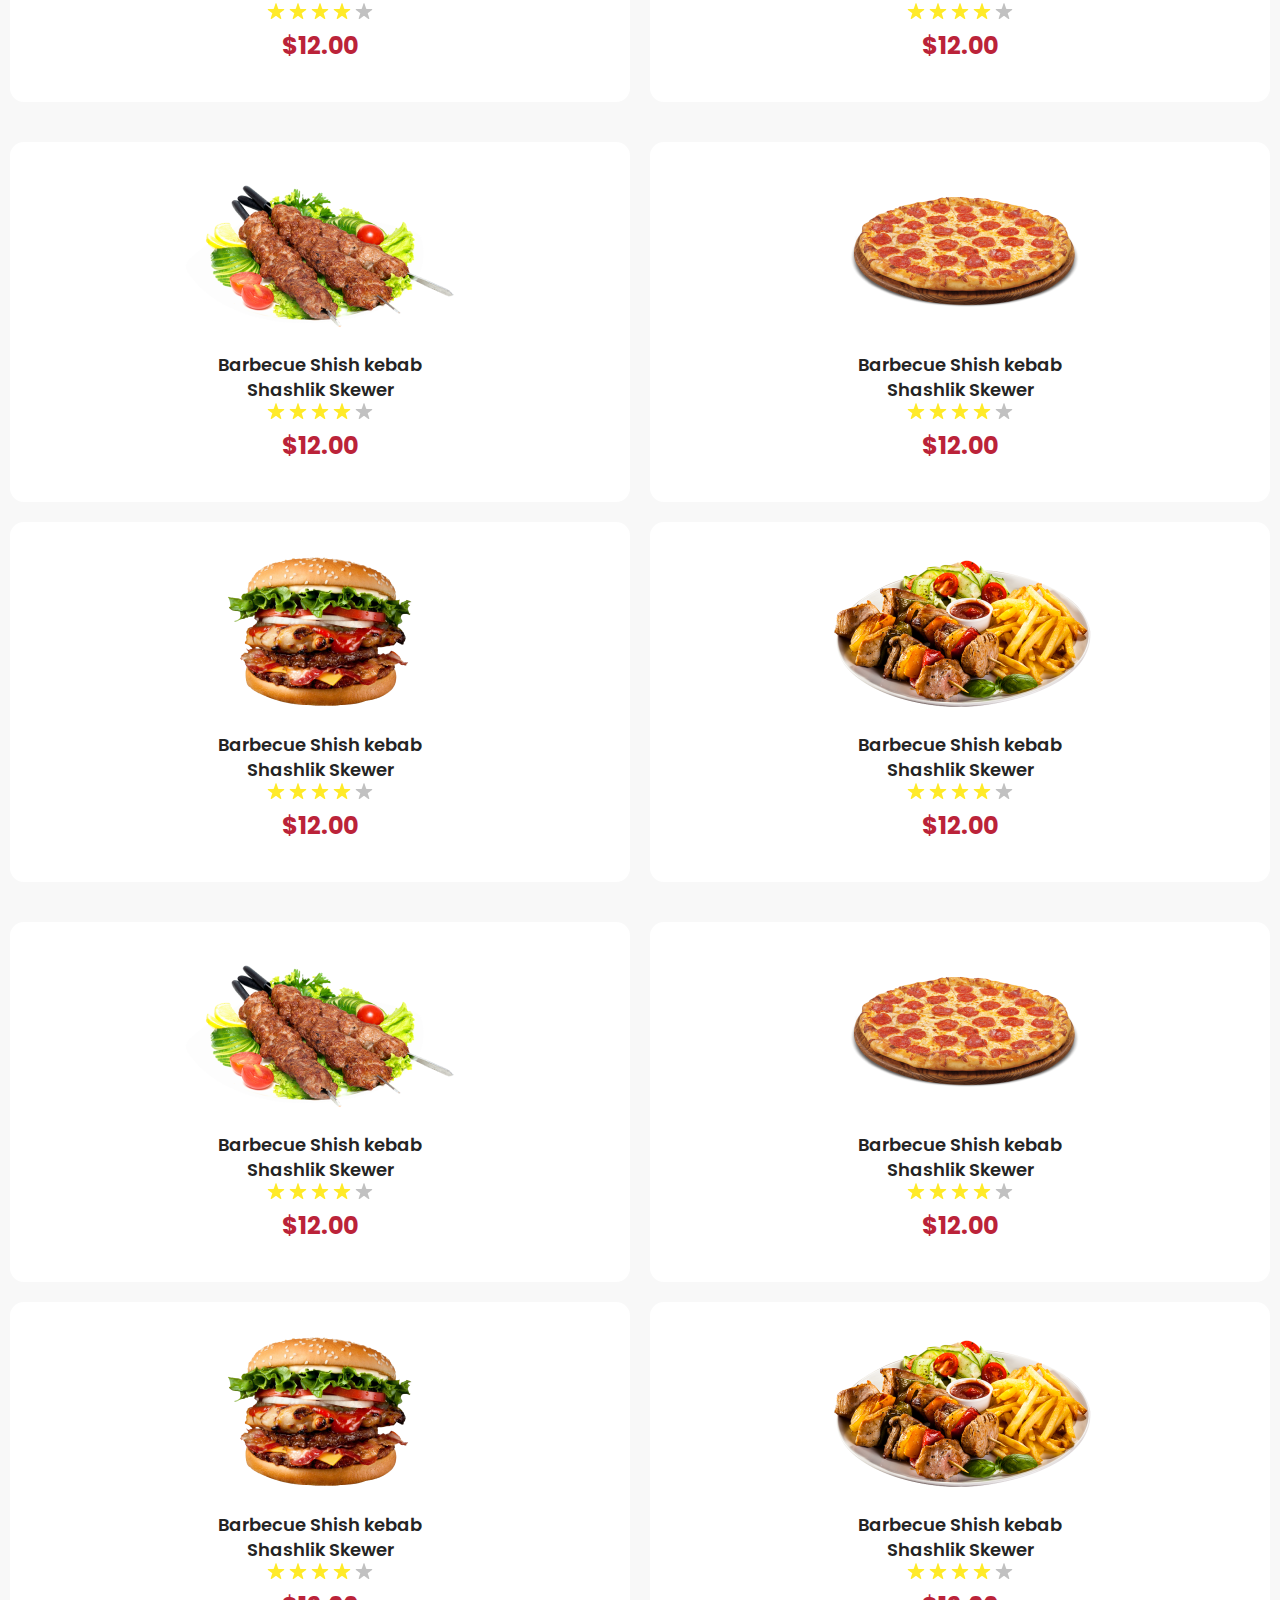
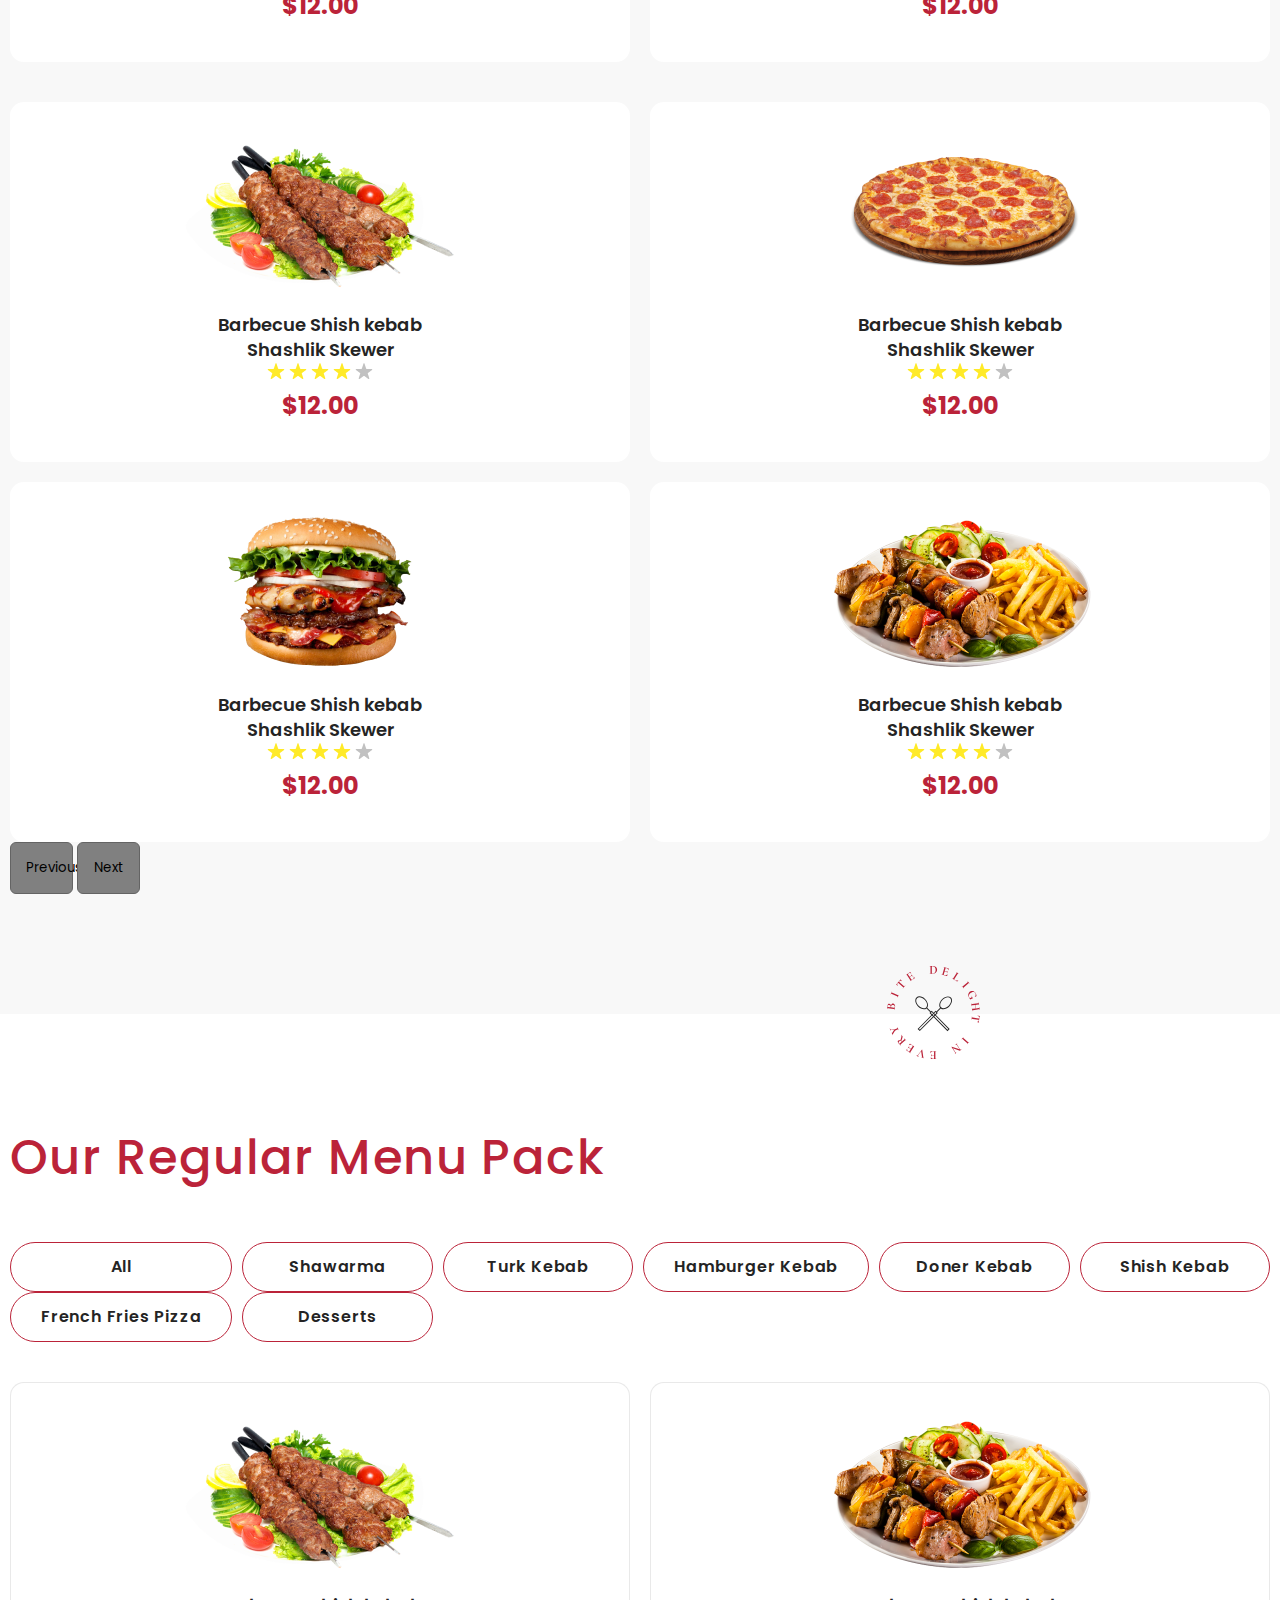
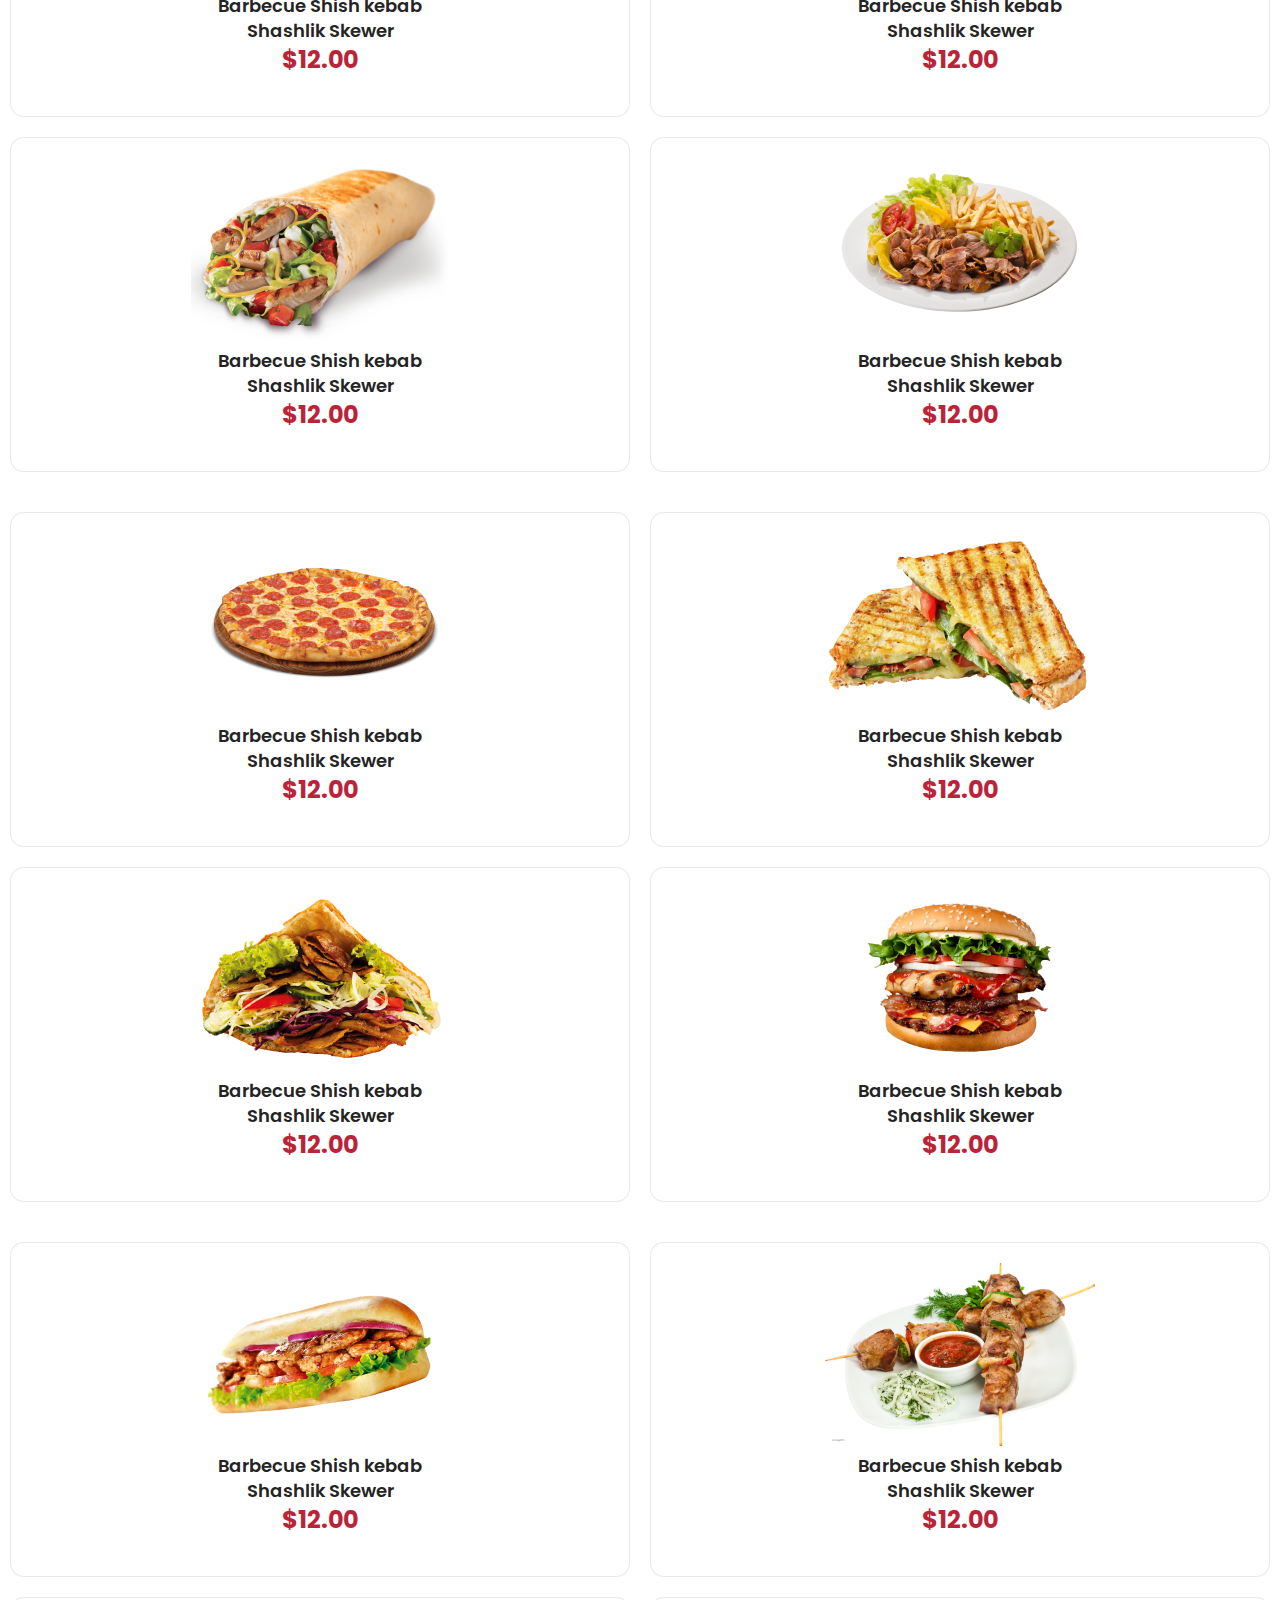
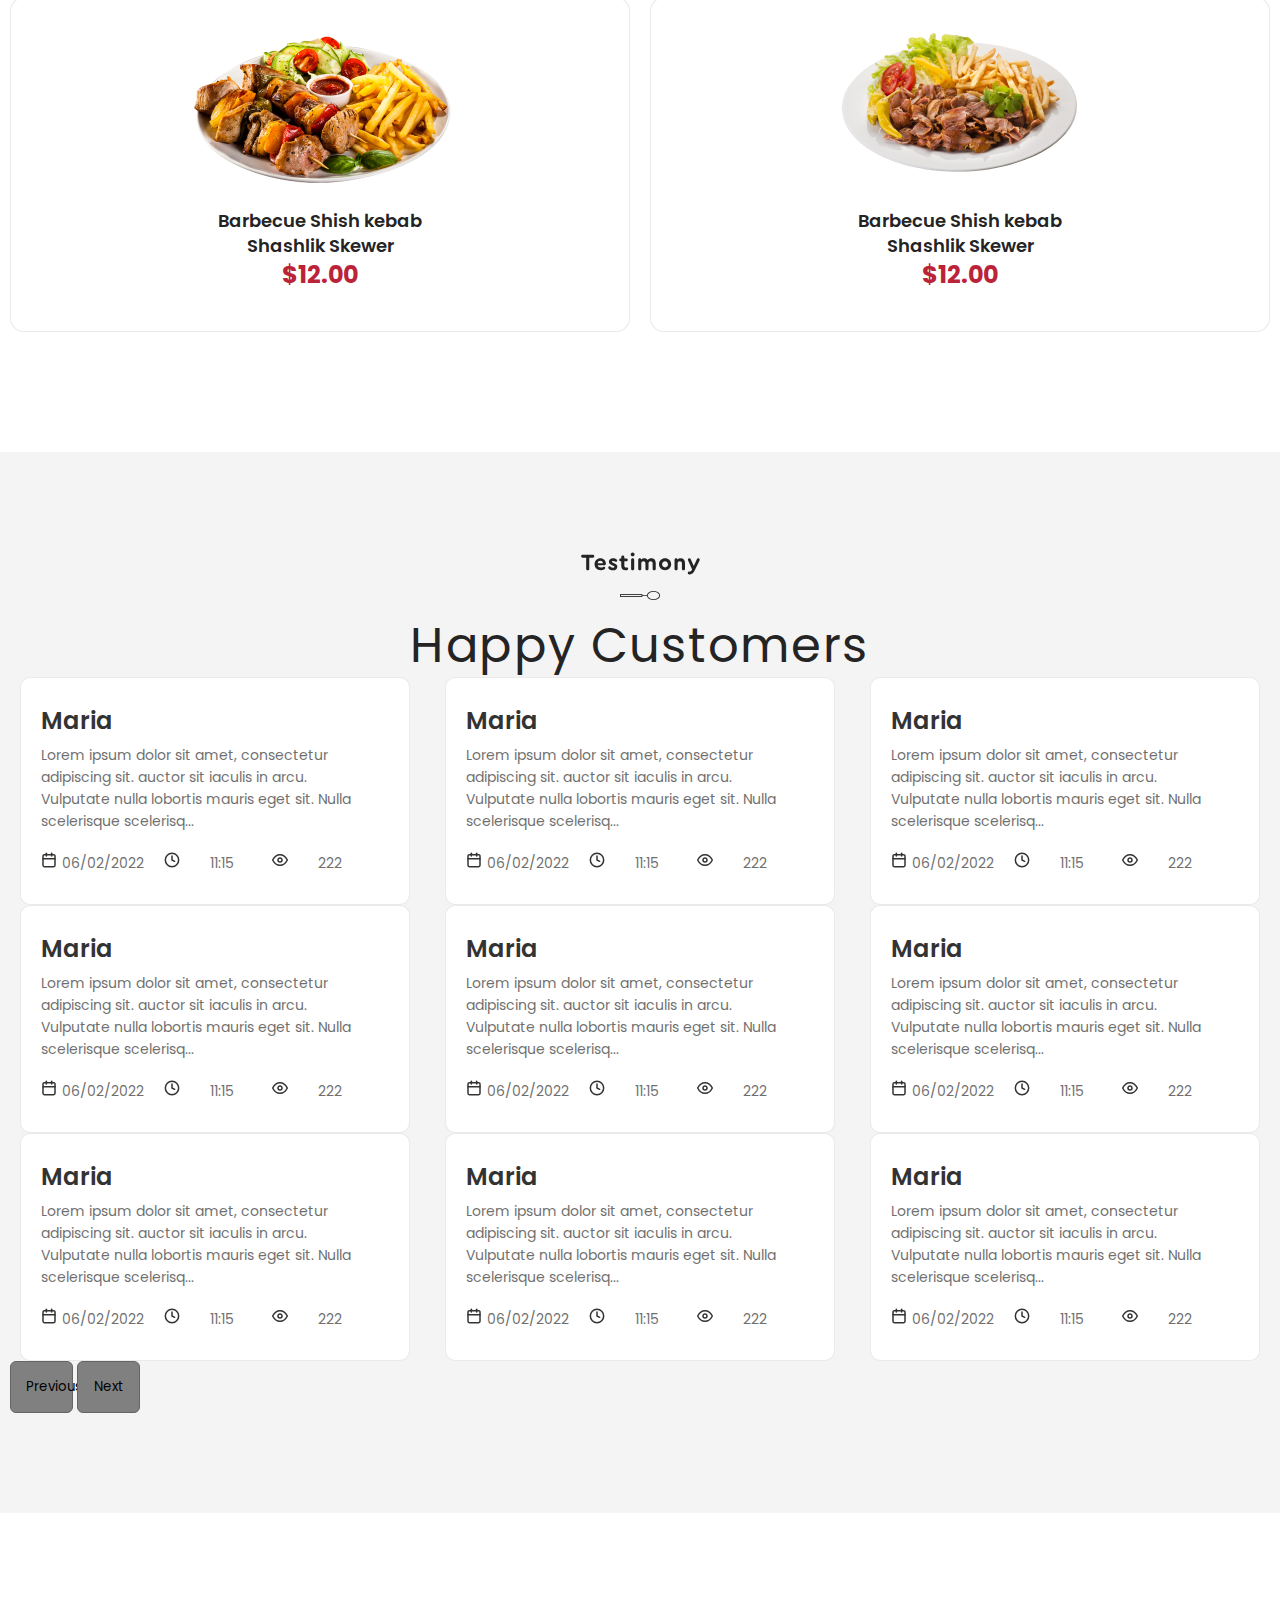
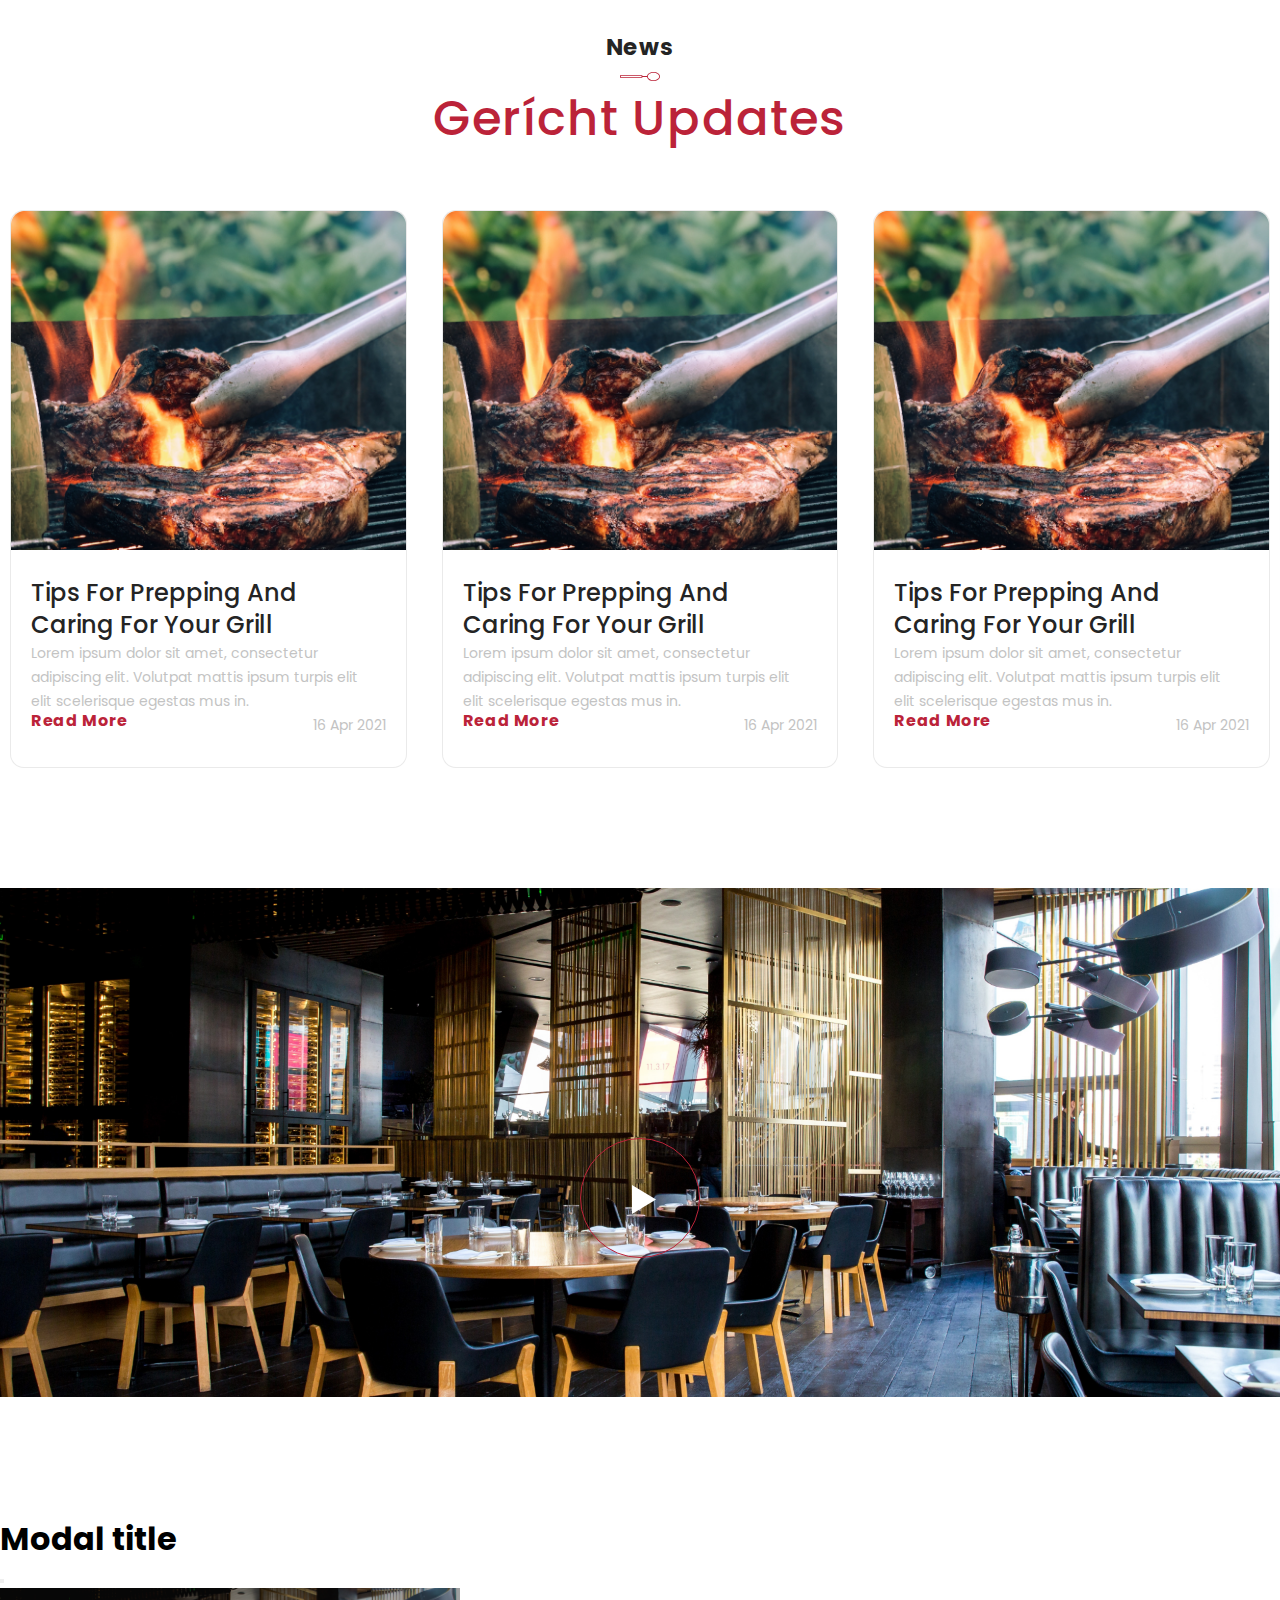
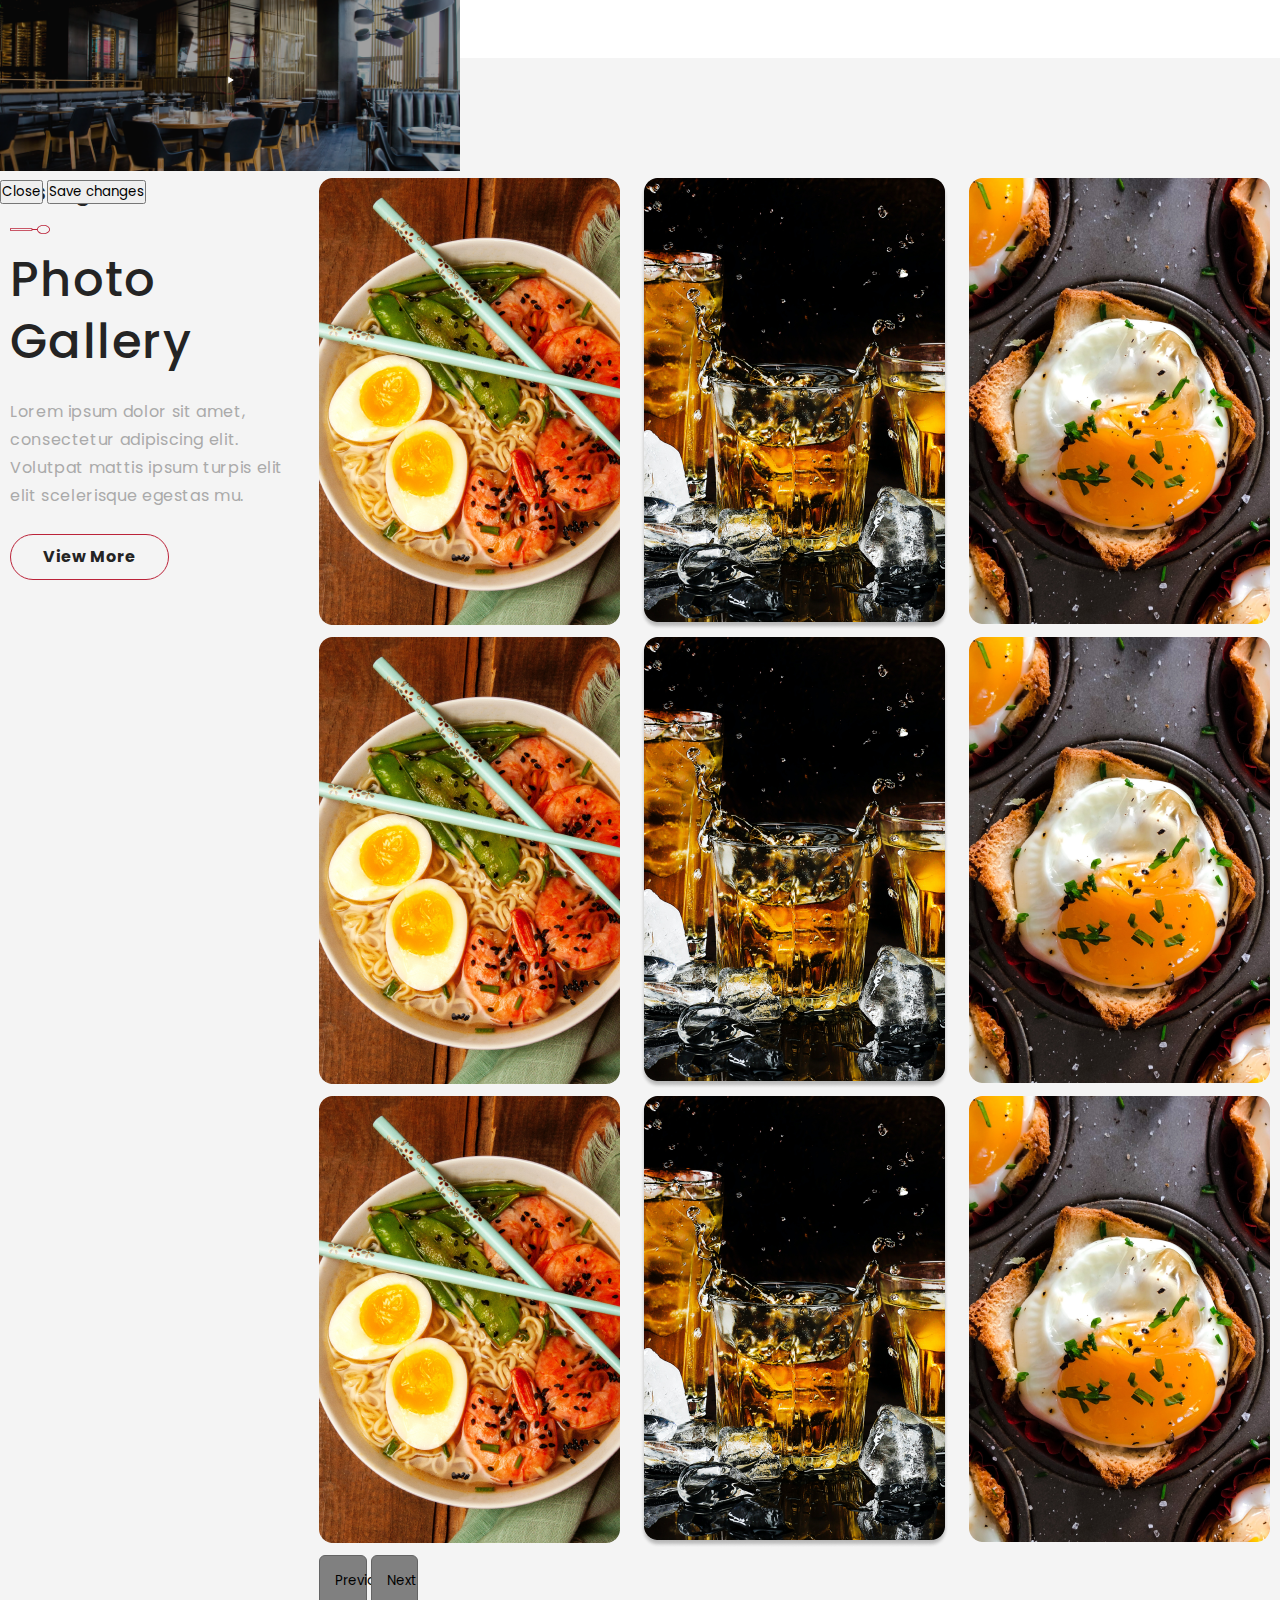
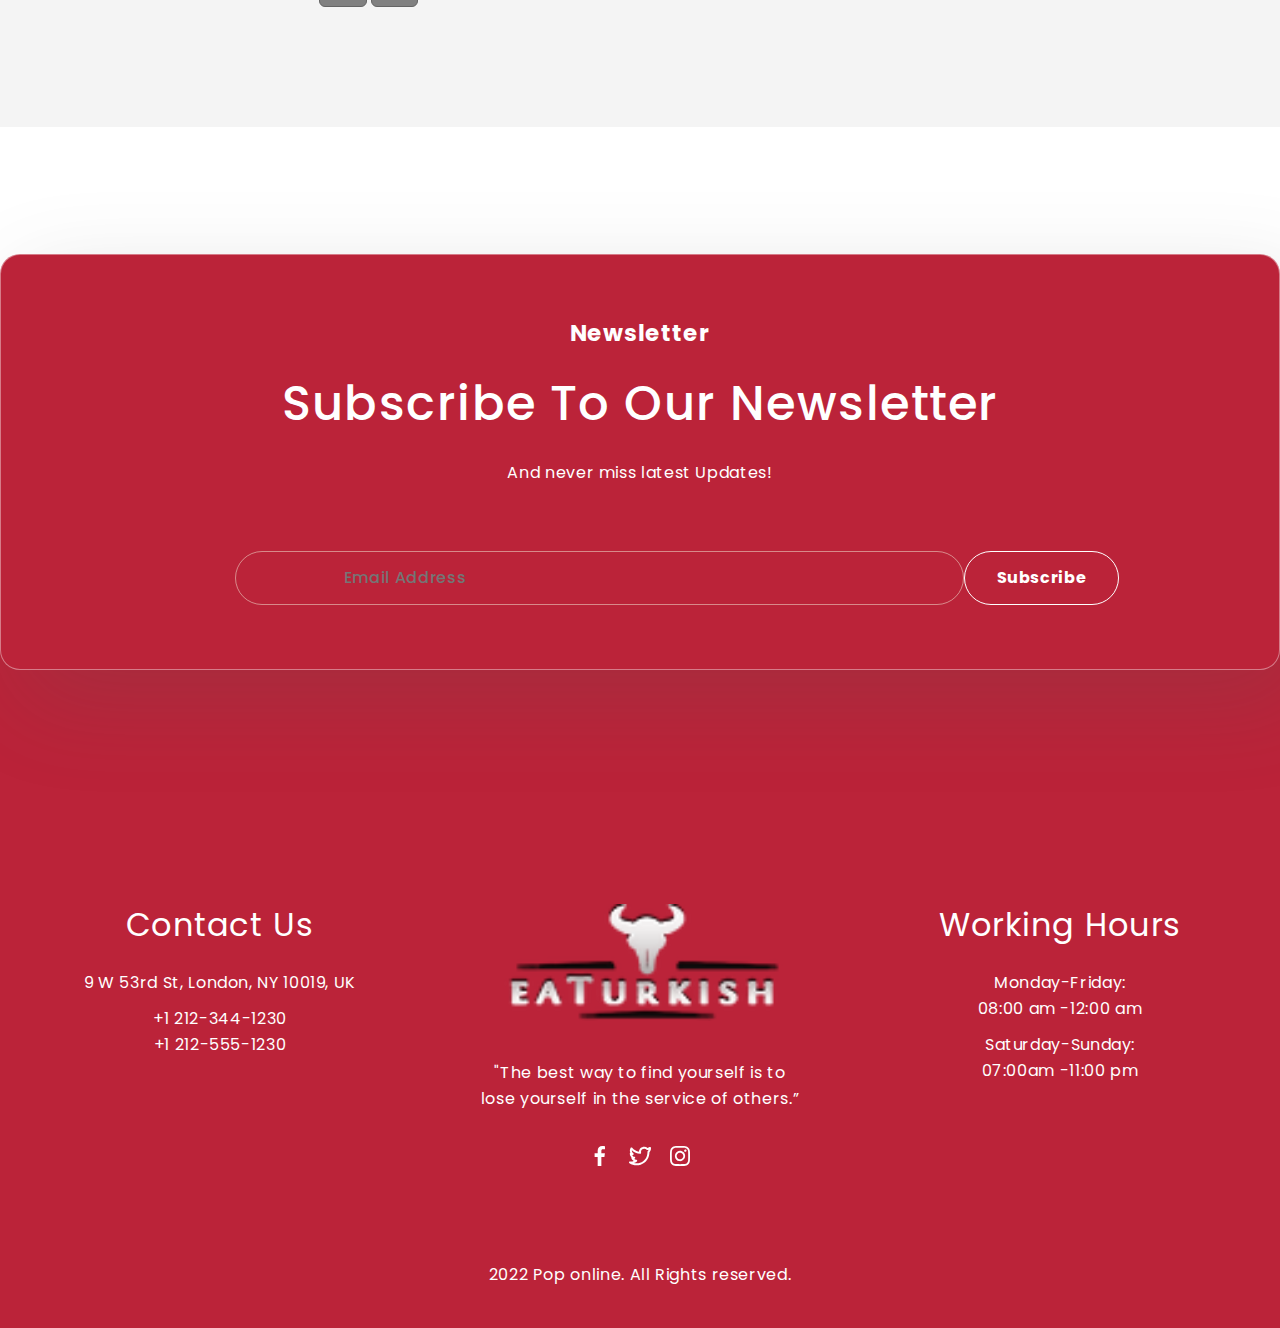
==== commit a4d8ccf1: "links" ====
--- a/index.html
+++ b/index.html
@@ -6,7 +6,7 @@
     <meta http-equiv="X-UA-Compatible" content="IE=edge">
     <meta name="viewport" content="width=device-width, initial-scale=1.0">
     <title>Document</title>
-    <link rel="stylesheet" href="proba/css/bootstrap.min.css">
+    <link href="https://cdn.jsdelivr.net/npm/bootstrap@5.3.0-alpha1/dist/css/bootstrap.min.css" rel="stylesheet" integrity="sha384-GLhlTQ8iRABdZLl6O3oVMWSktQOp6b7In1Zl3/Jr59b6EGGoI1aFkw7cmDA6j6gD" crossorigin="anonymous">
     <link rel="stylesheet" href="css/index.css">
 </head>
 
@@ -821,7 +821,7 @@
         </div>
     </footer>
     <script src="main.js"></script>
-    <script src="proba/js/bootstrap.bundle.min.js"></script>
+    <script src="https://cdn.jsdelivr.net/npm/bootstrap@5.3.0-alpha1/dist/js/bootstrap.bundle.min.js" integrity="sha384-w76AqPfDkMBDXo30jS1Sgez6pr3x5MlQ1ZAGC+nuZB+EYdgRZgiwxhTBTkF7CXvN" crossorigin="anonymous"></script>
 </body>
 
 </html>